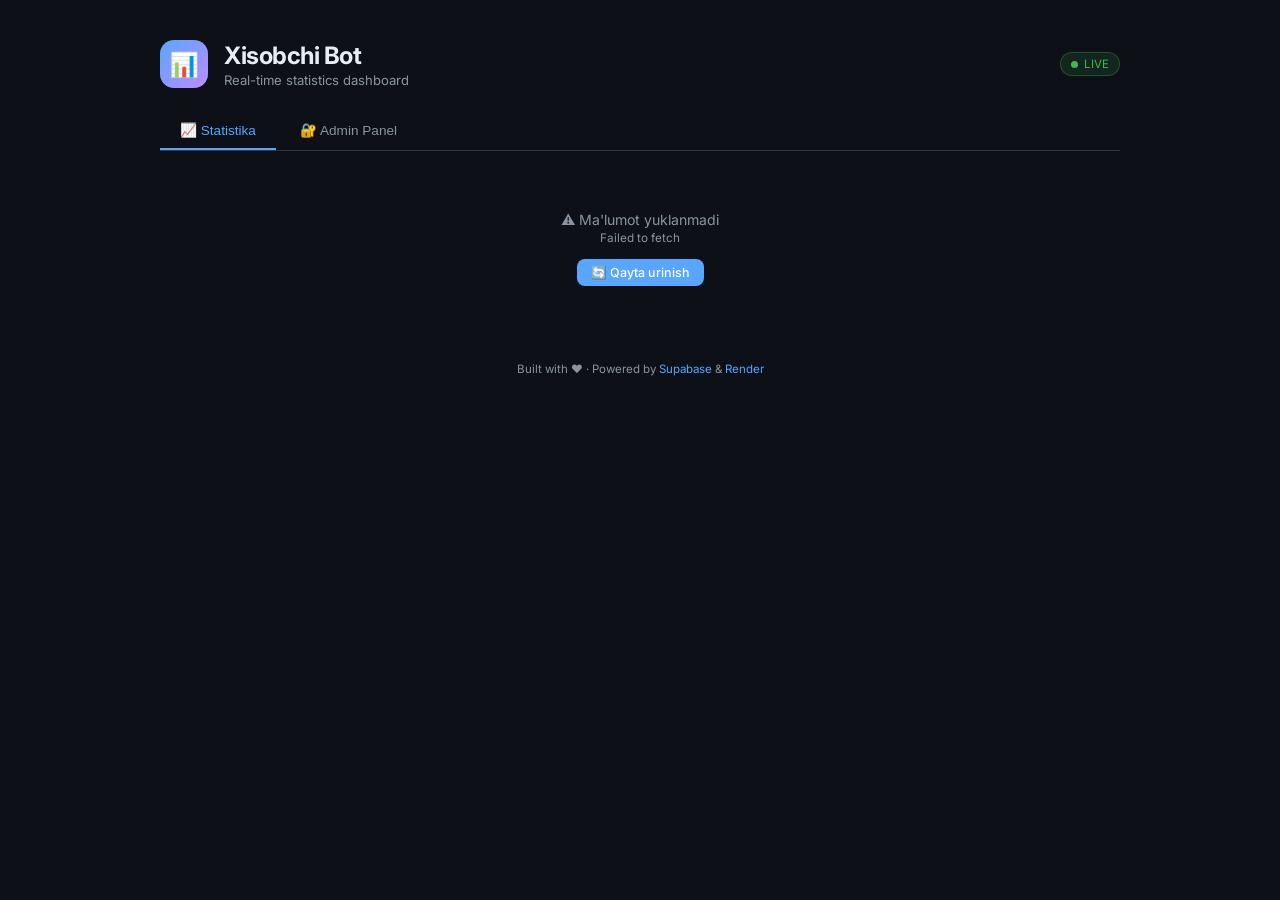
==== docs/index.html @ a592db6a "fix: CORS OPTIONS preflight + admin login error handling" ====
<!DOCTYPE html>
<html lang="uz">

<head>
  <meta charset="UTF-8" />
  <meta name="viewport" content="width=device-width, initial-scale=1.0" />
  <title>Xisobchi Bot — Dashboard</title>
  <link rel="preconnect" href="https://fonts.googleapis.com" />
  <link rel="stylesheet"
    href="https://fonts.googleapis.com/css2?family=Inter:wght@300;400;500;600;700;800&display=swap" />
  <style>
    *,
    *::before,
    *::after {
      box-sizing: border-box;
      margin: 0;
      padding: 0
    }

    :root {
      --bg: #0d1117;
      --surface: #161b22;
      --border: #30363d;
      --text: #e6edf3;
      --muted: #8b949e;
      --income: #3fb950;
      --expense: #f85149;
      --accent: #58a6ff;
      --accent2: #bc8cff;
      --gold: #d29922
    }

    body {
      font-family: 'Inter', sans-serif;
      background: var(--bg);
      color: var(--text);
      min-height: 100vh;
      padding: 0 16px 60px
    }

    /* Header */
    header {
      max-width: 960px;
      margin: 0 auto;
      padding: 40px 0 24px;
      display: flex;
      align-items: center;
      gap: 16px;
      flex-wrap: wrap
    }

    .logo {
      width: 48px;
      height: 48px;
      background: linear-gradient(135deg, var(--accent), var(--accent2));
      border-radius: 14px;
      display: flex;
      align-items: center;
      justify-content: center;
      font-size: 24px;
      flex-shrink: 0
    }

    header h1 {
      font-size: 1.5rem;
      font-weight: 700;
      letter-spacing: -.5px
    }

    header p {
      font-size: .82rem;
      color: var(--muted);
      margin-top: 2px
    }

    .live-badge {
      margin-left: auto;
      display: flex;
      align-items: center;
      gap: 6px;
      font-size: .72rem;
      color: var(--income);
      background: rgba(63, 185, 80, .12);
      border: 1px solid rgba(63, 185, 80, .3);
      padding: 4px 10px;
      border-radius: 20px
    }

    .live-dot {
      width: 7px;
      height: 7px;
      background: var(--income);
      border-radius: 50%;
      animation: pulse 2s infinite
    }

    @keyframes pulse {

      0%,
      100% {
        opacity: 1
      }

      50% {
        opacity: .3
      }
    }

    /* Tabs */
    .tabs {
      max-width: 960px;
      margin: 0 auto 20px;
      display: flex;
      gap: 4px;
      border-bottom: 1px solid var(--border);
      padding-bottom: 0
    }

    .tab {
      padding: 10px 20px;
      font-size: .85rem;
      font-weight: 500;
      color: var(--muted);
      cursor: pointer;
      border: none;
      background: none;
      border-bottom: 2px solid transparent;
      transition: all .2s
    }

    .tab:hover {
      color: var(--text)
    }

    .tab.active {
      color: var(--accent);
      border-bottom-color: var(--accent)
    }

    .tab-panel {
      display: none;
      max-width: 960px;
      margin: 0 auto
    }

    .tab-panel.active {
      display: block
    }

    /* Cards */
    .cards {
      display: grid;
      grid-template-columns: repeat(auto-fit, minmax(180px, 1fr));
      gap: 14px;
      margin-bottom: 20px
    }

    .card {
      background: var(--surface);
      border: 1px solid var(--border);
      border-radius: 14px;
      padding: 20px 18px;
      position: relative;
      overflow: hidden;
      transition: transform .2s, box-shadow .2s
    }

    .card:hover {
      transform: translateY(-3px);
      box-shadow: 0 8px 30px rgba(0, 0, 0, .4)
    }

    .card::before {
      content: '';
      position: absolute;
      top: 0;
      left: 0;
      right: 0;
      height: 3px
    }

    .card.blue::before {
      background: var(--accent)
    }

    .card.green::before {
      background: var(--income)
    }

    .card.red::before {
      background: var(--expense)
    }

    .card.purple::before {
      background: var(--accent2)
    }

    .card-icon {
      font-size: 1.5rem;
      margin-bottom: 8px
    }

    .card-label {
      font-size: .72rem;
      color: var(--muted);
      text-transform: uppercase;
      letter-spacing: .6px
    }

    .card-value {
      font-size: 1.8rem;
      font-weight: 800;
      margin-top: 4px;
      letter-spacing: -1px;
      transition: color .3s
    }

    .card.green .card-value {
      color: var(--income)
    }

    .card.red .card-value {
      color: var(--expense)
    }

    .card.blue .card-value {
      color: var(--accent)
    }

    .card.purple .card-value {
      color: var(--accent2)
    }

    .card-sub {
      font-size: .7rem;
      color: var(--muted);
      margin-top: 4px
    }

    /* Box */
    .box {
      background: var(--surface);
      border: 1px solid var(--border);
      border-radius: 14px;
      padding: 22px;
      margin-bottom: 18px
    }

    .box-title {
      font-size: .82rem;
      font-weight: 600;
      color: var(--muted);
      text-transform: uppercase;
      letter-spacing: .7px;
      margin-bottom: 16px
    }

    /* Category bars */
    .cat-row {
      margin-bottom: 12px
    }

    .cat-header {
      display: flex;
      justify-content: space-between;
      margin-bottom: 4px
    }

    .cat-name {
      font-size: .85rem;
      font-weight: 500
    }

    .cat-count {
      font-size: .78rem;
      color: var(--muted)
    }

    .bar-track {
      background: rgba(255, 255, 255, .07);
      border-radius: 6px;
      height: 8px
    }

    .bar-fill {
      height: 100%;
      border-radius: 6px;
      background: linear-gradient(90deg, var(--accent), var(--accent2));
      transition: width 1s cubic-bezier(.4, 0, .2, 1);
      width: 0%
    }

    /* Balance meter */
    .balance-row {
      display: flex;
      align-items: center;
      gap: 12px;
      margin-bottom: 12px
    }

    .balance-label {
      font-size: .78rem;
      color: var(--muted);
      width: 52px;
      flex-shrink: 0
    }

    .balance-bar {
      flex: 1;
      height: 10px;
      border-radius: 6px;
      overflow: hidden;
      background: rgba(255, 255, 255, .07)
    }

    .balance-income {
      height: 100%;
      border-radius: 6px;
      background: var(--income);
      transition: width 1s;
      width: 0%
    }

    .balance-expense {
      height: 100%;
      border-radius: 6px;
      background: var(--expense);
      transition: width 1s;
      width: 0%
    }

    .balance-val {
      font-size: .78rem;
      font-weight: 600;
      width: 90px;
      text-align: right
    }

    /* Admin login */
    .admin-login {
      text-align: center;
      padding: 40px 20px
    }

    .admin-login input {
      background: var(--surface);
      border: 1px solid var(--border);
      border-radius: 8px;
      color: var(--text);
      padding: 10px 16px;
      font-size: .9rem;
      width: 280px;
      margin-right: 8px;
      font-family: inherit
    }

    .admin-login input::placeholder {
      color: var(--muted)
    }

    /* Buttons */
    .btn {
      border: none;
      border-radius: 8px;
      padding: 8px 20px;
      font-size: .85rem;
      cursor: pointer;
      font-family: inherit;
      font-weight: 500;
      transition: opacity .2s
    }

    .btn:hover {
      opacity: .85
    }

    .btn-primary {
      background: var(--accent);
      color: #fff
    }

    .btn-danger {
      background: var(--expense);
      color: #fff
    }

    .btn-success {
      background: var(--income);
      color: #fff
    }

    .btn-small {
      padding: 6px 14px;
      font-size: .78rem
    }

    /* Users table */
    .tbl {
      width: 100%;
      border-collapse: collapse;
      font-size: .82rem
    }

    .tbl th {
      text-align: left;
      padding: 10px 12px;
      color: var(--muted);
      font-size: .72rem;
      text-transform: uppercase;
      letter-spacing: .5px;
      border-bottom: 1px solid var(--border)
    }

    .tbl td {
      padding: 10px 12px;
      border-bottom: 1px solid rgba(48, 54, 61, .5)
    }

    .tbl tr:hover td {
      background: rgba(88, 166, 255, .05)
    }

    .tbl-pages {
      display: flex;
      gap: 8px;
      margin-top: 14px;
      justify-content: center;
      align-items: center
    }

    .tbl-pages span {
      color: var(--muted);
      font-size: .8rem
    }

    /* Broadcast */
    .broadcast-area {
      width: 100%;
      min-height: 100px;
      background: var(--bg);
      border: 1px solid var(--border);
      border-radius: 8px;
      color: var(--text);
      padding: 12px;
      font-size: .9rem;
      font-family: inherit;
      resize: vertical;
      margin-bottom: 12px
    }

    .broadcast-area::placeholder {
      color: var(--muted)
    }

    .broadcast-result {
      margin-top: 12px;
      font-size: .85rem;
      padding: 10px;
      border-radius: 8px
    }

    /* Misc */
    footer {
      text-align: center;
      color: var(--muted);
      font-size: .72rem;
      margin-top: 36px
    }

    footer a {
      color: var(--accent);
      text-decoration: none
    }

    .status-msg {
      text-align: center;
      color: var(--muted);
      font-size: .88rem;
      padding: 40px;
      animation: fadeIn .4s
    }

    @keyframes fadeIn {
      from {
        opacity: 0
      }

      to {
        opacity: 1
      }
    }

    #refresh-btn {
      display: block;
      margin: 14px auto 0
    }

    #last-updated {
      color: var(--muted);
      font-size: .7rem;
      text-align: center;
      margin-top: 10px
    }
  </style>
</head>

<body>

  <header>
    <div class="logo">📊</div>
    <div>
      <h1>Xisobchi Bot</h1>
      <p>Real-time statistics dashboard</p>
    </div>
    <div class="live-badge"><span class="live-dot"></span>LIVE</div>
  </header>

  <div class="tabs">
    <button class="tab active" data-tab="stats">📈 Statistika</button>
    <button class="tab" data-tab="admin">🔐 Admin Panel</button>
  </div>

  <!-- ═══════════════════════ STATS TAB ═══════════════════════ -->
  <div class="tab-panel active" id="tab-stats">
    <div class="status-msg" id="loading">⏳ Loading stats…</div>
  </div>

  <!-- ═══════════════════════ ADMIN TAB ═══════════════════════ -->
  <div class="tab-panel" id="tab-admin">
    <!-- Login -->
    <div id="admin-gate" class="admin-login">
      <h3 style="margin-bottom:16px;font-size:1.1rem">🔐 Admin kirish</h3>
      <input type="password" id="admin-token" placeholder="Admin token kiriting…" />
      <button class="btn btn-primary" onclick="adminLogin()">Kirish</button>
      <p id="admin-err" style="color:var(--expense);margin-top:12px;font-size:.82rem;display:none"></p>
    </div>
    <!-- Dashboard (hidden until login) -->
    <div id="admin-dash" style="display:none">
      <!-- Users -->
      <div class="box">
        <div class="box-title">👥 Foydalanuvchilar</div>
        <table class="tbl" id="users-tbl">
          <thead>
            <tr>
              <th>#</th>
              <th>Ism</th>
              <th>Username</th>
              <th>Telegram ID</th>
              <th>Ro'yxatdan o'tgan</th>
            </tr>
          </thead>
          <tbody id="users-body"></tbody>
        </table>
        <div class="tbl-pages" id="users-pages"></div>
      </div>
      <!-- Broadcast -->
      <div class="box">
        <div class="box-title">📣 Xabar yuborish (barcha foydalanuvchilarga)</div>
        <textarea class="broadcast-area" id="bc-text" placeholder="Xabar matnini yozing… (HTML formatida)"></textarea>
        <div style="display:flex;align-items:center;gap:12px">
          <button class="btn btn-success" onclick="sendBroadcast()">📣 Yuborish</button>
          <span id="bc-count" style="font-size:.78rem;color:var(--muted)"></span>
        </div>
        <div id="bc-result" class="broadcast-result" style="display:none"></div>
      </div>
    </div>
  </div>

  <footer>Built with ❤️ · Powered by <a href="https://supabase.com" target="_blank">Supabase</a> & <a
      href="https://render.com" target="_blank">Render</a></footer>

  <script>
    // ─── CONFIG ─────────────────────────────────────────────────
    const API = 'https://telegram-xisobchi2.onrender.com';
    let adminToken = sessionStorage.getItem('admin_token') || '';

    // ─── Helpers ────────────────────────────────────────────────
    const fmt = n => new Intl.NumberFormat('uz').format(Math.round(n));
    const fmtM = n => {
      if (n >= 1e9) return (n / 1e9).toFixed(1) + ' mlrd';
      if (n >= 1e6) return (n / 1e6).toFixed(1) + ' mln';
      if (n >= 1e3) return (n / 1e3).toFixed(1) + ' ming';
      return fmt(n);
    };
    const CAT_EMOJI = { 'oziq-ovqat': '🛒', 'transport': '🚗', 'uy-joy': '🏠', "sog'liq": '💊', 'kiyim': '👗', 'aloqa': '📱', "ta'lim": '📚', "ko'ngil ochar": '🎬', "o'tkazma": '💸', 'maosh': '💰', 'boshqa': '📌' };
    const emoji = c => CAT_EMOJI[c] || '💳';

    function animateCount(el, target, duration = 900, formatter = fmt) {
      const start = performance.now();
      const step = ts => {
        const p = Math.min((ts - start) / duration, 1); const ease = 1 - Math.pow(1 - p, 3);
        el.textContent = formatter(0 + (target - 0) * ease); if (p < 1) requestAnimationFrame(step); else el.textContent = formatter(target);
      };
      requestAnimationFrame(step);
    }

    // ─── Tabs ───────────────────────────────────────────────────
    document.querySelectorAll('.tab').forEach(t => t.addEventListener('click', () => {
      document.querySelectorAll('.tab').forEach(x => x.classList.remove('active'));
      document.querySelectorAll('.tab-panel').forEach(x => x.classList.remove('active'));
      t.classList.add('active');
      document.getElementById('tab-' + t.dataset.tab).classList.add('active');
      if (t.dataset.tab === 'admin' && adminToken) adminLogin();
    }));

    // ─── STATS ──────────────────────────────────────────────────
    function renderStats(data) {
      const panel = document.getElementById('tab-stats');
      const net = data.total_income_uzs - data.total_expense_uzs;
      const maxIE = Math.max(data.total_income_uzs, data.total_expense_uzs) || 1;
      const maxCat = data.top_categories.length ? data.top_categories[0].count : 1;
      panel.innerHTML = `
    <div class="cards">
      <div class="card blue"><div class="card-icon">👥</div><div class="card-label">Foydalanuvchilar</div>
        <div class="card-value" id="v-users">0</div><div class="card-sub">Jami ro'yxatdan o'tganlar</div></div>
      <div class="card purple"><div class="card-icon">📋</div><div class="card-label">Operatsiyalar</div>
        <div class="card-value" id="v-txns">0</div><div class="card-sub">Jami yozuvlar</div></div>
      <div class="card green"><div class="card-icon">💵</div><div class="card-label">Jami Kirim</div>
        <div class="card-value" id="v-income">0</div><div class="card-sub">UZS</div></div>
      <div class="card red"><div class="card-icon">💸</div><div class="card-label">Jami Chiqim</div>
        <div class="card-value" id="v-expense">0</div><div class="card-sub">UZS</div></div>
    </div>
    <div class="box">
      <div class="box-title">💹 Kirim vs Chiqim</div>
      <div class="balance-row"><span class="balance-label" style="color:var(--income)">Kirim</span>
        <div class="balance-bar"><div class="balance-income" id="bar-inc"></div></div>
        <span class="balance-val" style="color:var(--income)" id="lbl-inc">—</span></div>
      <div class="balance-row"><span class="balance-label" style="color:var(--expense)">Chiqim</span>
        <div class="balance-bar"><div class="balance-expense" id="bar-exp"></div></div>
        <span class="balance-val" style="color:var(--expense)" id="lbl-exp">—</span></div>
      <div style="text-align:right;margin-top:14px;font-size:.82rem;color:${net >= 0 ? 'var(--income)' : 'var(--expense)'}">
        Sof: <strong id="v-net">—</strong> UZS</div>
    </div>
    ${data.top_categories.length ? `<div class="box"><div class="box-title">📂 TOP Kategoriyalar</div>
      ${data.top_categories.map((c, i) => `<div class="cat-row"><div class="cat-header"><span class="cat-name">${emoji(c.name)} ${c.name}</span>
        <span class="cat-count">${c.count} ta</span></div><div class="bar-track"><div class="bar-fill" id="cf-${i}" data-pct="${Math.round(c.count / maxCat * 100)}"></div></div></div>`).join('')}</div>` : ''}
    <button class="btn btn-primary" id="refresh-btn" onclick="loadStats()">🔄 Yangilash</button>
    <div id="last-updated">Yangilangan: ${new Date().toLocaleTimeString('uz')}</div>`;

      animateCount(document.getElementById('v-users'), data.total_users, 800);
      animateCount(document.getElementById('v-txns'), data.total_transactions, 800);
      animateCount(document.getElementById('v-income'), data.total_income_uzs, 1000, fmtM);
      animateCount(document.getElementById('v-expense'), data.total_expense_uzs, 1000, fmtM);
      setTimeout(() => {
        document.getElementById('bar-inc').style.width = (data.total_income_uzs / maxIE * 100) + '%';
        document.getElementById('bar-exp').style.width = (data.total_expense_uzs / maxIE * 100) + '%';
        document.getElementById('lbl-inc').textContent = fmtM(data.total_income_uzs);
        document.getElementById('lbl-exp').textContent = fmtM(data.total_expense_uzs);
        document.getElementById('v-net').textContent = fmtM(Math.abs(net));
        data.top_categories.forEach((_, i) => { const el = document.getElementById('cf-' + i); if (el) el.style.width = el.dataset.pct + '%'; });
      }, 100);
    }

    async function loadStats() {
      const panel = document.getElementById('tab-stats');
      try {
        const res = await fetch(API + '/stats');
        if (!res.ok) throw new Error(res.statusText);
        const d = await res.json(); if (d.error) throw new Error(d.error);
        renderStats(d);
      } catch (e) {
        panel.innerHTML = `<div class="status-msg">⚠️ Ma'lumot yuklanmadi<br><small>${e.message}</small>
      <br><button class="btn btn-primary btn-small" style="margin-top:14px" onclick="loadStats()">🔄 Qayta urinish</button></div>`;
      }
    }
    loadStats();
    setInterval(loadStats, 60000);

    // ─── ADMIN ──────────────────────────────────────────────────
    async function adminLogin() {
      const inp = document.getElementById('admin-token');
      const err = document.getElementById('admin-err');
      if (!adminToken) adminToken = inp.value.trim();
      if (!adminToken) { err.textContent = 'Token kiritilmagan'; err.style.display = 'block'; return; }
      try {
        const res = await fetch(API + '/admin/users?limit=1', { headers: { 'X-Admin-Token': adminToken } });
        if (res.status === 401) { err.textContent = 'Noto\'g\'ri token'; err.style.display = 'block'; adminToken = ''; sessionStorage.removeItem('admin_token'); return; }
        if (!res.ok) { err.textContent = 'Server javob bermadi (' + res.status + '). Render qayta deploy bo\'lyaptimi?'; err.style.display = 'block'; return; }
        sessionStorage.setItem('admin_token', adminToken);
        document.getElementById('admin-gate').style.display = 'none';
        document.getElementById('admin-dash').style.display = 'block';
        loadUsers(1);
      } catch (e) { err.textContent = 'Server xatoligi: ' + e.message; err.style.display = 'block'; }
    }

    function adminLogout() {
      adminToken = ''; sessionStorage.removeItem('admin_token');
      document.getElementById('admin-gate').style.display = 'block';
      document.getElementById('admin-dash').style.display = 'none';
    }

    let currentPage = 1;
    async function loadUsers(page = 1) {
      currentPage = page;
      const body = document.getElementById('users-body');
      const pages = document.getElementById('users-pages');
      body.innerHTML = '<tr><td colspan="5" style="text-align:center;color:var(--muted)">Yuklanmoqda…</td></tr>';
      try {
        const res = await fetch(API + '/admin/users?page=' + page + '&limit=15', { headers: { 'X-Admin-Token': adminToken } });
        if (!res.ok) throw new Error('Server: ' + res.status);
        const d = await res.json();
        if (!d.users) throw new Error('Kutilmagan javob formati');
        const totalPages = Math.ceil(d.total / d.limit) || 1;
        body.innerHTML = d.users.map((u, i) => `<tr>
      <td style="color:var(--muted)">${(page - 1) * d.limit + i + 1}</td>
      <td>${u.first_name || '—'}</td>
      <td>${u.username ? '@' + u.username : '—'}</td>
      <td style="font-family:monospace;font-size:.78rem">${u.telegram_id}</td>
      <td style="color:var(--muted)">${u.created_at ? new Date(u.created_at).toLocaleDateString('uz') : '—'}</td>
    </tr>`).join('');
        document.getElementById('bc-count').textContent = `Jami ${d.total} ta foydalanuvchi`;
        let phtml = '';
        if (page > 1) phtml += `<button class="btn btn-primary btn-small" onclick="loadUsers(${page - 1})">← Oldingi</button>`;
        phtml += `<span>${page} / ${totalPages}</span>`;
        if (page < totalPages) phtml += `<button class="btn btn-primary btn-small" onclick="loadUsers(${page + 1})">Keyingi →</button>`;
        pages.innerHTML = phtml;
      } catch (e) { body.innerHTML = `<tr><td colspan="5" style="color:var(--expense)">Xatolik: ${e.message}</td></tr>`; }
    }

    async function sendBroadcast() {
      const text = document.getElementById('bc-text').value.trim();
      const result = document.getElementById('bc-result');
      if (!text) { result.style.display = 'block'; result.style.background = 'rgba(248,81,73,.15)'; result.style.color = 'var(--expense)'; result.textContent = '⚠️ Xabar matnini yozing!'; return; }
      result.style.display = 'block'; result.style.background = 'rgba(88,166,255,.1)'; result.style.color = 'var(--accent)'; result.textContent = '📤 Yuborilmoqda…';
      try {
        const res = await fetch(API + '/admin/broadcast', { method: 'POST', headers: { 'Content-Type': 'application/json', 'X-Admin-Token': adminToken }, body: JSON.stringify({ text }) });
        const d = await res.json();
        if (d.error) { result.style.background = 'rgba(248,81,73,.15)'; result.style.color = 'var(--expense)'; result.textContent = '⚠️ ' + d.error; return; }
        result.style.background = 'rgba(63,185,80,.15)'; result.style.color = 'var(--income)';
        result.textContent = `✅ Yuborildi: ${d.sent} ta | ❌ Xato: ${d.failed} ta`;
        document.getElementById('bc-text').value = '';
      } catch (e) { result.style.background = 'rgba(248,81,73,.15)'; result.style.color = 'var(--expense)'; result.textContent = '⚠️ ' + e.message; }
    }

    // Auto-login if token is stored
    if (adminToken) { document.querySelector('[data-tab="admin"]').click(); }
  </script>
</body>

</html>
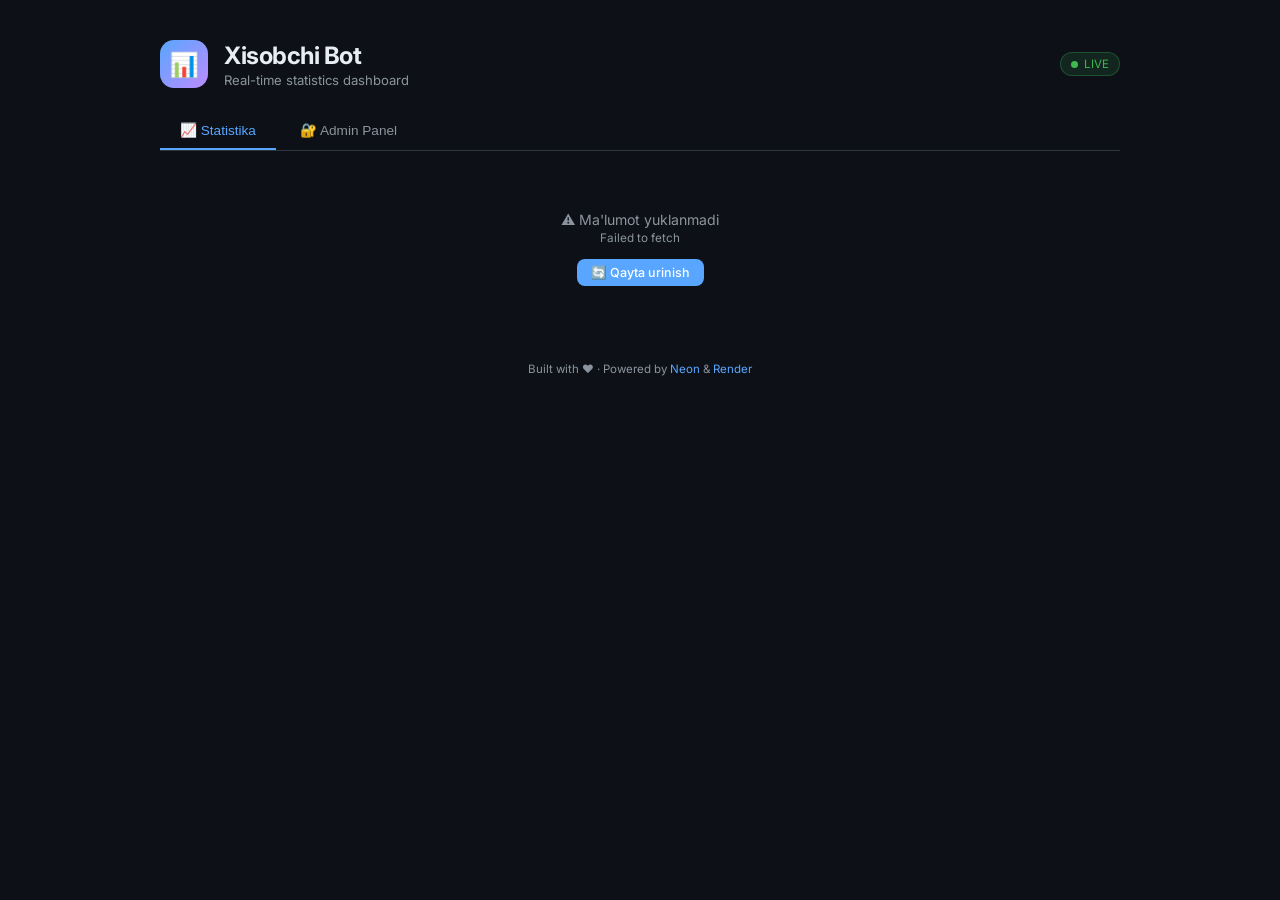
==== commit 6c68654d: "1222" ====
--- a/docs/index.html
+++ b/docs/index.html
@@ -112,8 +112,7 @@
       margin: 0 auto 20px;
       display: flex;
       gap: 4px;
-      border-bottom: 1px solid var(--border);
-      padding-bottom: 0
+      border-bottom: 1px solid var(--border)
     }
 
     .tab {
@@ -416,10 +415,15 @@
       border-bottom: 1px solid rgba(48, 54, 61, .5)
     }
 
-    .tbl tr:hover td {
-      background: rgba(88, 166, 255, .05)
-    }
-
+    .tbl tr.clickable-row {
+      cursor: pointer
+    }
+
+    .tbl tr.clickable-row:hover td {
+      background: rgba(88, 166, 255, .08)
+    }
+
+    /* Pagination */
     .tbl-pages {
       display: flex;
       gap: 8px;
@@ -500,6 +504,201 @@
       font-size: .7rem;
       text-align: center;
       margin-top: 10px
+    }
+
+    /* ── User detail panel ─────────────────────────────────── */
+    .panel-overlay {
+      display: none;
+      position: fixed;
+      inset: 0;
+      background: rgba(0, 0, 0, .55);
+      z-index: 100;
+      backdrop-filter: blur(3px)
+    }
+
+    .panel-overlay.open {
+      display: block
+    }
+
+    .panel {
+      position: fixed;
+      top: 0;
+      right: -480px;
+      width: min(480px, 100vw);
+      height: 100vh;
+      background: var(--surface);
+      border-left: 1px solid var(--border);
+      z-index: 101;
+      display: flex;
+      flex-direction: column;
+      transition: right .3s cubic-bezier(.4, 0, .2, 1);
+      overflow: hidden
+    }
+
+    .panel.open {
+      right: 0
+    }
+
+    .panel-header {
+      padding: 20px 22px 16px;
+      border-bottom: 1px solid var(--border);
+      display: flex;
+      align-items: center;
+      gap: 12px;
+      flex-shrink: 0
+    }
+
+    .panel-avatar {
+      width: 44px;
+      height: 44px;
+      border-radius: 50%;
+      background: linear-gradient(135deg, var(--accent), var(--accent2));
+      display: flex;
+      align-items: center;
+      justify-content: center;
+      font-size: 1.3rem;
+      font-weight: 700;
+      flex-shrink: 0
+    }
+
+    .panel-name {
+      font-weight: 700;
+      font-size: 1rem
+    }
+
+    .panel-meta {
+      font-size: .75rem;
+      color: var(--muted);
+      margin-top: 2px
+    }
+
+    .panel-close {
+      margin-left: auto;
+      background: none;
+      border: none;
+      color: var(--muted);
+      font-size: 1.4rem;
+      cursor: pointer;
+      line-height: 1;
+      transition: color .2s
+    }
+
+    .panel-close:hover {
+      color: var(--text)
+    }
+
+    .panel-body {
+      flex: 1;
+      overflow-y: auto;
+      padding: 18px 22px
+    }
+
+    .panel-section {
+      margin-bottom: 22px
+    }
+
+    .panel-section-title {
+      font-size: .72rem;
+      font-weight: 600;
+      color: var(--muted);
+      text-transform: uppercase;
+      letter-spacing: .6px;
+      margin-bottom: 10px
+    }
+
+    .stat-row {
+      display: grid;
+      grid-template-columns: 1fr 1fr;
+      gap: 10px;
+      margin-bottom: 14px
+    }
+
+    .stat-chip {
+      background: rgba(255, 255, 255, .05);
+      border: 1px solid var(--border);
+      border-radius: 10px;
+      padding: 10px 12px
+    }
+
+    .stat-chip-label {
+      font-size: .68rem;
+      color: var(--muted)
+    }
+
+    .stat-chip-val {
+      font-size: 1rem;
+      font-weight: 700;
+      margin-top: 2px
+    }
+
+    .txn-row {
+      display: flex;
+      align-items: center;
+      gap: 10px;
+      padding: 8px 0;
+      border-bottom: 1px solid rgba(48, 54, 61, .5)
+    }
+
+    .txn-row:last-child {
+      border-bottom: none
+    }
+
+    .badge {
+      font-size: .65rem;
+      font-weight: 700;
+      padding: 2px 7px;
+      border-radius: 20px;
+      flex-shrink: 0
+    }
+
+    .badge-income {
+      background: rgba(63, 185, 80, .2);
+      color: var(--income)
+    }
+
+    .badge-expense {
+      background: rgba(248, 81, 73, .2);
+      color: var(--expense)
+    }
+
+    .txn-cat {
+      font-size: .78rem;
+      color: var(--muted);
+      flex: 1
+    }
+
+    .txn-amt {
+      font-size: .85rem;
+      font-weight: 600
+    }
+
+    .txn-date {
+      font-size: .68rem;
+      color: var(--muted)
+    }
+
+    .panel-footer {
+      padding: 16px 22px;
+      border-top: 1px solid var(--border);
+      flex-shrink: 0
+    }
+
+    .dm-area {
+      width: 100%;
+      min-height: 72px;
+      background: var(--bg);
+      border: 1px solid var(--border);
+      border-radius: 8px;
+      color: var(--text);
+      padding: 10px 12px;
+      font-size: .88rem;
+      font-family: inherit;
+      resize: none;
+      margin-bottom: 10px
+    }
+
+    .dm-area::placeholder {
+      color: var(--muted)
     }
   </style>
 </head>
@@ -547,6 +746,7 @@
               <th>Username</th>
               <th>Telegram ID</th>
               <th>Ro'yxatdan o'tgan</th>
+              <th>Amal</th>
             </tr>
           </thead>
           <tbody id="users-body"></tbody>
@@ -566,7 +766,57 @@
     </div>
   </div>
 
-  <footer>Built with ❤️ · Powered by <a href="https://supabase.com" target="_blank">Supabase</a> & <a
+  <!-- ═══════════════════════ USER DETAIL PANEL ═══════════════════════ -->
+  <div class="panel-overlay" id="panel-overlay" onclick="closeUserPanel()"></div>
+  <div class="panel" id="user-panel">
+    <div class="panel-header">
+      <div class="panel-avatar" id="panel-avatar">👤</div>
+      <div>
+        <div class="panel-name" id="panel-name">—</div>
+        <div class="panel-meta" id="panel-meta">—</div>
+      </div>
+      <button class="panel-close" onclick="closeUserPanel()">×</button>
+    </div>
+    <div class="panel-body">
+      <div class="panel-section">
+        <div class="panel-section-title">📊 Statistika</div>
+        <div class="stat-row">
+          <div class="stat-chip">
+            <div class="stat-chip-label">Jami operatsiya</div>
+            <div class="stat-chip-val" id="p-txn-count">—</div>
+          </div>
+          <div class="stat-chip">
+            <div class="stat-chip-label">Ro'yxatdan</div>
+            <div class="stat-chip-val" id="p-joined">—</div>
+          </div>
+          <div class="stat-chip">
+            <div class="stat-chip-label" style="color:var(--income)">Jami kirim</div>
+            <div class="stat-chip-val" style="color:var(--income)" id="p-income">—</div>
+          </div>
+          <div class="stat-chip">
+            <div class="stat-chip-label" style="color:var(--expense)">Jami chiqim</div>
+            <div class="stat-chip-val" style="color:var(--expense)" id="p-expense">—</div>
+          </div>
+        </div>
+      </div>
+      <div class="panel-section">
+        <div class="panel-section-title">📝 So'nggi operatsiyalar</div>
+        <div id="panel-txns">
+          <div style="color:var(--muted);font-size:.82rem">Yuklanmoqda…</div>
+        </div>
+      </div>
+    </div>
+    <div class="panel-footer">
+      <div class="panel-section-title" style="margin-bottom:8px">💬 Xabar yuborish</div>
+      <textarea class="dm-area" id="dm-text" placeholder="Foydalanuvchiga Telegram xabar yozing…"></textarea>
+      <div style="display:flex;align-items:center;gap:10px">
+        <button class="btn btn-primary" style="flex:1" onclick="sendDirectMessage()">📨 Yuborish</button>
+        <span id="dm-status" style="font-size:.78rem;color:var(--muted)"></span>
+      </div>
+    </div>
+  </div>
+
+  <footer>Built with ❤️ · Powered by <a href="https://neon.tech" target="_blank">Neon</a> &amp; <a
       href="https://render.com" target="_blank">Render</a></footer>
 
   <script>
@@ -582,14 +832,22 @@
       if (n >= 1e3) return (n / 1e3).toFixed(1) + ' ming';
       return fmt(n);
     };
-    const CAT_EMOJI = { 'oziq-ovqat': '🛒', 'transport': '🚗', 'uy-joy': '🏠', "sog'liq": '💊', 'kiyim': '👗', 'aloqa': '📱', "ta'lim": '📚', "ko'ngil ochar": '🎬', "o'tkazma": '💸', 'maosh': '💰', 'boshqa': '📌' };
+    const CAT_EMOJI = {
+      'oziq-ovqat': '🛒', 'transport': '🚗', 'uy-joy': '🏠',
+      "sog'liq": '💊', 'kiyim': '👗', 'aloqa': '📱',
+      "ta'lim": '📚', "ko'ngil ochar": '🎬', "o'tkazma": '💸',
+      'maosh': '💰', 'boshqa': '📌'
+    };
     const emoji = c => CAT_EMOJI[c] || '💳';
 
     function animateCount(el, target, duration = 900, formatter = fmt) {
       const start = performance.now();
       const step = ts => {
-        const p = Math.min((ts - start) / duration, 1); const ease = 1 - Math.pow(1 - p, 3);
-        el.textContent = formatter(0 + (target - 0) * ease); if (p < 1) requestAnimationFrame(step); else el.textContent = formatter(target);
+        const p = Math.min((ts - start) / duration, 1);
+        const ease = 1 - Math.pow(1 - p, 3);
+        el.textContent = formatter((target) * ease);
+        if (p < 1) requestAnimationFrame(step);
+        else el.textContent = formatter(target);
       };
       requestAnimationFrame(step);
     }
@@ -656,7 +914,8 @@
       try {
         const res = await fetch(API + '/stats');
         if (!res.ok) throw new Error(res.statusText);
-        const d = await res.json(); if (d.error) throw new Error(d.error);
+        const d = await res.json();
+        if (d.error) throw new Error(d.error);
         renderStats(d);
       } catch (e) {
         panel.innerHTML = `<div class="status-msg">⚠️ Ma'lumot yuklanmadi<br><small>${e.message}</small>
@@ -674,7 +933,7 @@
       if (!adminToken) { err.textContent = 'Token kiritilmagan'; err.style.display = 'block'; return; }
       try {
         const res = await fetch(API + '/admin/users?limit=1', { headers: { 'X-Admin-Token': adminToken } });
-        if (res.status === 401) { err.textContent = 'Noto\'g\'ri token'; err.style.display = 'block'; adminToken = ''; sessionStorage.removeItem('admin_token'); return; }
+        if (res.status === 401) { err.textContent = "Noto'g'ri token"; err.style.display = 'block'; adminToken = ''; sessionStorage.removeItem('admin_token'); return; }
         if (!res.ok) { err.textContent = 'Server javob bermadi (' + res.status + '). Render qayta deploy bo\'lyaptimi?'; err.style.display = 'block'; return; }
         sessionStorage.setItem('admin_token', adminToken);
         document.getElementById('admin-gate').style.display = 'none';
@@ -694,19 +953,22 @@
       currentPage = page;
       const body = document.getElementById('users-body');
       const pages = document.getElementById('users-pages');
-      body.innerHTML = '<tr><td colspan="5" style="text-align:center;color:var(--muted)">Yuklanmoqda…</td></tr>';
+      body.innerHTML = '<tr><td colspan="6" style="text-align:center;color:var(--muted)">Yuklanmoqda…</td></tr>';
       try {
         const res = await fetch(API + '/admin/users?page=' + page + '&limit=15', { headers: { 'X-Admin-Token': adminToken } });
         if (!res.ok) throw new Error('Server: ' + res.status);
         const d = await res.json();
         if (!d.users) throw new Error('Kutilmagan javob formati');
         const totalPages = Math.ceil(d.total / d.limit) || 1;
-        body.innerHTML = d.users.map((u, i) => `<tr>
+        body.innerHTML = d.users.map((u, i) => `<tr id="row-${u.telegram_id}" class="clickable-row" onclick="openUser(${u.telegram_id})">
       <td style="color:var(--muted)">${(page - 1) * d.limit + i + 1}</td>
       <td>${u.first_name || '—'}</td>
       <td>${u.username ? '@' + u.username : '—'}</td>
       <td style="font-family:monospace;font-size:.78rem">${u.telegram_id}</td>
       <td style="color:var(--muted)">${u.created_at ? new Date(u.created_at).toLocaleDateString('uz') : '—'}</td>
+      <td onclick="event.stopPropagation()" style="white-space:nowrap">
+        <button class="btn btn-danger btn-small" onclick="deleteUser(${u.telegram_id}, '${(u.first_name || u.telegram_id).replace(/'/g, '')}')" title="O'chirish">🗑</button>
+      </td>
     </tr>`).join('');
         document.getElementById('bc-count').textContent = `Jami ${d.total} ta foydalanuvchi`;
         let phtml = '';
@@ -714,7 +976,27 @@
         phtml += `<span>${page} / ${totalPages}</span>`;
         if (page < totalPages) phtml += `<button class="btn btn-primary btn-small" onclick="loadUsers(${page + 1})">Keyingi →</button>`;
         pages.innerHTML = phtml;
-      } catch (e) { body.innerHTML = `<tr><td colspan="5" style="color:var(--expense)">Xatolik: ${e.message}</td></tr>`; }
+      } catch (e) { body.innerHTML = `<tr><td colspan="6" style="color:var(--expense)">Xatolik: ${e.message}</td></tr>`; }
+    }
+
+    async function deleteUser(telegramId, displayName) {
+      if (!confirm(`"${displayName}" foydalanuvchisini o'chirishni tasdiqlaysizmi?\n\nBarcha ma'lumotlari (tranzaksiyalar) ham o'chiriladi. Bu amalni qaytarib bo'lmaydi!`)) return;
+      try {
+        const res = await fetch(API + '/admin/users/' + telegramId, {
+          method: 'DELETE',
+          headers: { 'X-Admin-Token': adminToken }
+        });
+        const d = await res.json();
+        if (!res.ok) { alert('Xatolik: ' + (d.error || res.status)); return; }
+        const row = document.getElementById('row-' + telegramId);
+        if (row) row.remove();
+        const countEl = document.getElementById('bc-count');
+        if (countEl) {
+          const m = countEl.textContent.match(/(\d+)/);
+          if (m) countEl.textContent = `Jami ${parseInt(m[1]) - 1} ta foydalanuvchi`;
+        }
+        closeUserPanel();
+      } catch (e) { alert('Xatolik: ' + e.message); }
     }
 
     async function sendBroadcast() {
@@ -732,6 +1014,85 @@
       } catch (e) { result.style.background = 'rgba(248,81,73,.15)'; result.style.color = 'var(--expense)'; result.textContent = '⚠️ ' + e.message; }
     }
 
+    // ─── USER DETAIL PANEL ──────────────────────────────────────
+    let _currentTelegramId = null;
+
+    async function openUser(telegramId) {
+      _currentTelegramId = telegramId;
+      document.getElementById('panel-overlay').classList.add('open');
+      document.getElementById('user-panel').classList.add('open');
+      document.getElementById('dm-status').textContent = '';
+      document.getElementById('dm-text').value = '';
+      document.getElementById('panel-txns').innerHTML = '<div style="color:var(--muted);font-size:.82rem">Yuklanmoqda…</div>';
+      document.getElementById('panel-name').textContent = '—';
+      document.getElementById('panel-meta').textContent = '—';
+      try {
+        const res = await fetch(API + '/admin/users/' + telegramId + '/transactions', {
+          headers: { 'X-Admin-Token': adminToken }
+        });
+        if (!res.ok) throw new Error('Server: ' + res.status);
+        const d = await res.json();
+        const u = d.user;
+        const txns = d.transactions || [];
+
+        document.getElementById('panel-avatar').textContent = u.first_name ? u.first_name[0].toUpperCase() : '👤';
+        document.getElementById('panel-name').textContent = u.first_name || '(ism yo\'q)';
+        document.getElementById('panel-meta').textContent =
+          (u.username ? '@' + u.username + '  ·  ' : '') + 'ID: ' + u.telegram_id +
+          (u.phone_number && u.phone_number !== 'skipped' ? '  ·  ' + u.phone_number : '');
+
+        const income = txns.filter(t => t.type === 'income' && t.currency === 'UZS').reduce((s, t) => s + t.amount, 0);
+        const expense = txns.filter(t => t.type === 'expense' && t.currency === 'UZS').reduce((s, t) => s + t.amount, 0);
+        document.getElementById('p-txn-count').textContent = txns.length + ' ta';
+        document.getElementById('p-joined').textContent = u.created_at ? new Date(u.created_at).toLocaleDateString('uz') : '—';
+        document.getElementById('p-income').textContent = fmtM(income) + ' UZS';
+        document.getElementById('p-expense').textContent = fmtM(expense) + ' UZS';
+
+        if (!txns.length) {
+          document.getElementById('panel-txns').innerHTML = '<div style="color:var(--muted);font-size:.82rem">Operatsiyalar yo\'q</div>';
+        } else {
+          document.getElementById('panel-txns').innerHTML = txns.map(t => {
+            const isInc = t.type === 'income';
+            const sign = isInc ? '+' : '-';
+            const date = t.created_at ? new Date(t.created_at).toLocaleString('uz', { day: '2-digit', month: '2-digit', hour: '2-digit', minute: '2-digit' }) : '';
+            return `<div class="txn-row">
+              <span class="badge ${isInc ? 'badge-income' : 'badge-expense'}">${isInc ? 'Kirim' : 'Chiqim'}</span>
+              <span class="txn-cat">${emoji(t.category)} ${t.category}</span>
+              <span class="txn-amt" style="color:${isInc ? 'var(--income)' : 'var(--expense)'}">${sign}${fmtM(t.amount)} ${t.currency}</span>
+              <span class="txn-date">${date}</span>
+            </div>`;
+          }).join('');
+        }
+      } catch (e) {
+        document.getElementById('panel-txns').innerHTML = `<div style="color:var(--expense);font-size:.82rem">Xatolik: ${e.message}</div>`;
+      }
+    }
+
+    function closeUserPanel() {
+      document.getElementById('panel-overlay').classList.remove('open');
+      document.getElementById('user-panel').classList.remove('open');
+      _currentTelegramId = null;
+    }
+
+    async function sendDirectMessage() {
+      if (!_currentTelegramId) return;
+      const text = document.getElementById('dm-text').value.trim();
+      const status = document.getElementById('dm-status');
+      if (!text) { status.style.color = 'var(--expense)'; status.textContent = 'Xabar bo\'sh!'; return; }
+      status.style.color = 'var(--accent)'; status.textContent = 'Yuborilmoqda…';
+      try {
+        const res = await fetch(API + '/admin/users/' + _currentTelegramId + '/message', {
+          method: 'POST',
+          headers: { 'Content-Type': 'application/json', 'X-Admin-Token': adminToken },
+          body: JSON.stringify({ text })
+        });
+        const d = await res.json();
+        if (!res.ok) { status.style.color = 'var(--expense)'; status.textContent = '⚠️ ' + (d.error || res.status); return; }
+        status.style.color = 'var(--income)'; status.textContent = '✅ Yuborildi';
+        document.getElementById('dm-text').value = '';
+      } catch (e) { status.style.color = 'var(--expense)'; status.textContent = '⚠️ ' + e.message; }
+    }
+
     // Auto-login if token is stored
     if (adminToken) { document.querySelector('[data-tab="admin"]').click(); }
   </script>
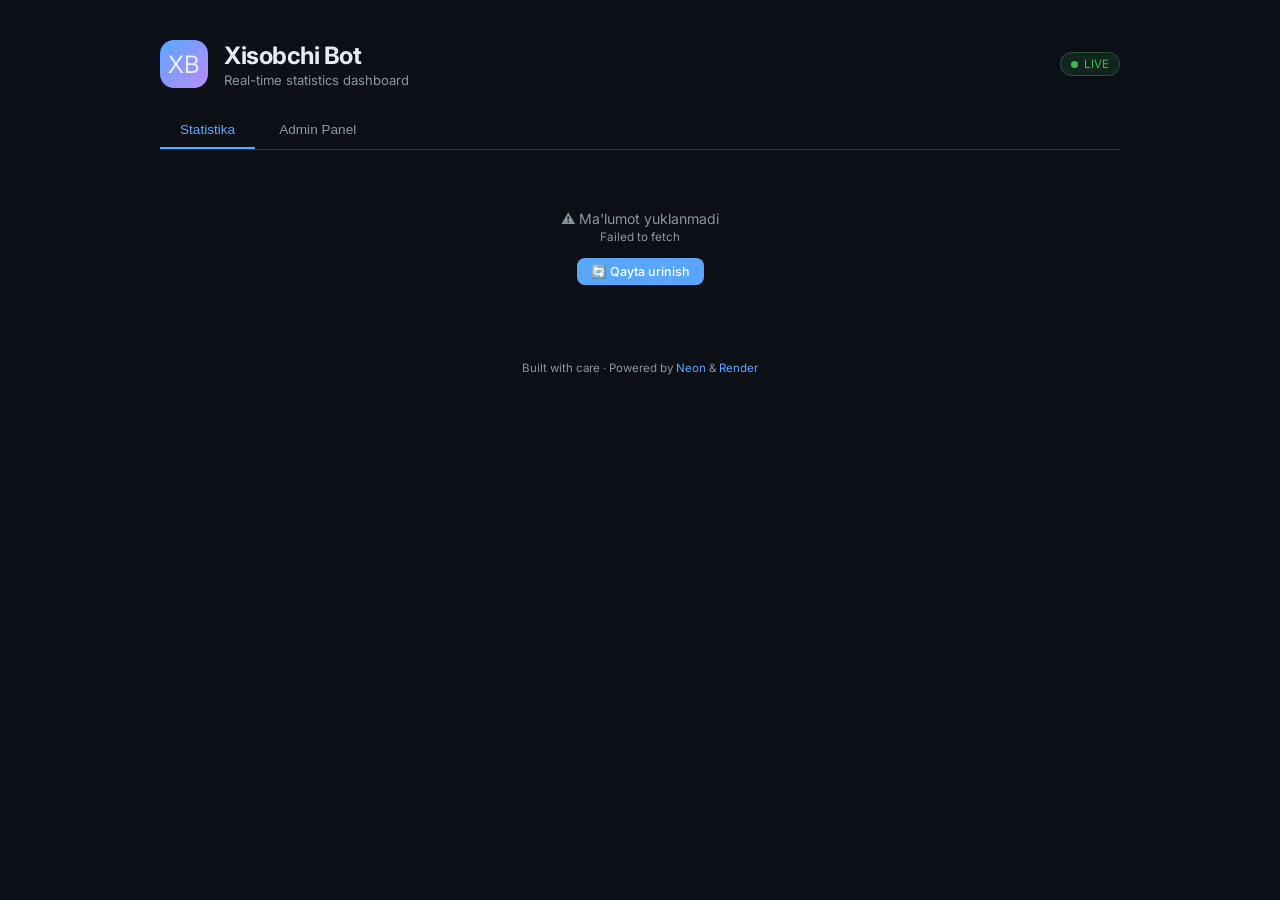
==== commit 4f00c315: "some changes" ====
--- a/docs/index.html
+++ b/docs/index.html
@@ -4,709 +4,19 @@
 <head>
   <meta charset="UTF-8" />
   <meta name="viewport" content="width=device-width, initial-scale=1.0" />
-  <title>Xisobchi Bot — Dashboard</title>
+  <title>Xisobchi Bot - Dashboard</title>
+  <meta name="description"
+    content="Xisobchi Bot real-time admin dashboard - statistics, user management, scheduled broadcasts." />
   <link rel="preconnect" href="https://fonts.googleapis.com" />
   <link rel="stylesheet"
     href="https://fonts.googleapis.com/css2?family=Inter:wght@300;400;500;600;700;800&display=swap" />
-  <style>
-    *,
-    *::before,
-    *::after {
-      box-sizing: border-box;
-      margin: 0;
-      padding: 0
-    }
-
-    :root {
-      --bg: #0d1117;
-      --surface: #161b22;
-      --border: #30363d;
-      --text: #e6edf3;
-      --muted: #8b949e;
-      --income: #3fb950;
-      --expense: #f85149;
-      --accent: #58a6ff;
-      --accent2: #bc8cff;
-      --gold: #d29922
-    }
-
-    body {
-      font-family: 'Inter', sans-serif;
-      background: var(--bg);
-      color: var(--text);
-      min-height: 100vh;
-      padding: 0 16px 60px
-    }
-
-    /* Header */
-    header {
-      max-width: 960px;
-      margin: 0 auto;
-      padding: 40px 0 24px;
-      display: flex;
-      align-items: center;
-      gap: 16px;
-      flex-wrap: wrap
-    }
-
-    .logo {
-      width: 48px;
-      height: 48px;
-      background: linear-gradient(135deg, var(--accent), var(--accent2));
-      border-radius: 14px;
-      display: flex;
-      align-items: center;
-      justify-content: center;
-      font-size: 24px;
-      flex-shrink: 0
-    }
-
-    header h1 {
-      font-size: 1.5rem;
-      font-weight: 700;
-      letter-spacing: -.5px
-    }
-
-    header p {
-      font-size: .82rem;
-      color: var(--muted);
-      margin-top: 2px
-    }
-
-    .live-badge {
-      margin-left: auto;
-      display: flex;
-      align-items: center;
-      gap: 6px;
-      font-size: .72rem;
-      color: var(--income);
-      background: rgba(63, 185, 80, .12);
-      border: 1px solid rgba(63, 185, 80, .3);
-      padding: 4px 10px;
-      border-radius: 20px
-    }
-
-    .live-dot {
-      width: 7px;
-      height: 7px;
-      background: var(--income);
-      border-radius: 50%;
-      animation: pulse 2s infinite
-    }
-
-    @keyframes pulse {
-
-      0%,
-      100% {
-        opacity: 1
-      }
-
-      50% {
-        opacity: .3
-      }
-    }
-
-    /* Tabs */
-    .tabs {
-      max-width: 960px;
-      margin: 0 auto 20px;
-      display: flex;
-      gap: 4px;
-      border-bottom: 1px solid var(--border)
-    }
-
-    .tab {
-      padding: 10px 20px;
-      font-size: .85rem;
-      font-weight: 500;
-      color: var(--muted);
-      cursor: pointer;
-      border: none;
-      background: none;
-      border-bottom: 2px solid transparent;
-      transition: all .2s
-    }
-
-    .tab:hover {
-      color: var(--text)
-    }
-
-    .tab.active {
-      color: var(--accent);
-      border-bottom-color: var(--accent)
-    }
-
-    .tab-panel {
-      display: none;
-      max-width: 960px;
-      margin: 0 auto
-    }
-
-    .tab-panel.active {
-      display: block
-    }
-
-    /* Cards */
-    .cards {
-      display: grid;
-      grid-template-columns: repeat(auto-fit, minmax(180px, 1fr));
-      gap: 14px;
-      margin-bottom: 20px
-    }
-
-    .card {
-      background: var(--surface);
-      border: 1px solid var(--border);
-      border-radius: 14px;
-      padding: 20px 18px;
-      position: relative;
-      overflow: hidden;
-      transition: transform .2s, box-shadow .2s
-    }
-
-    .card:hover {
-      transform: translateY(-3px);
-      box-shadow: 0 8px 30px rgba(0, 0, 0, .4)
-    }
-
-    .card::before {
-      content: '';
-      position: absolute;
-      top: 0;
-      left: 0;
-      right: 0;
-      height: 3px
-    }
-
-    .card.blue::before {
-      background: var(--accent)
-    }
-
-    .card.green::before {
-      background: var(--income)
-    }
-
-    .card.red::before {
-      background: var(--expense)
-    }
-
-    .card.purple::before {
-      background: var(--accent2)
-    }
-
-    .card-icon {
-      font-size: 1.5rem;
-      margin-bottom: 8px
-    }
-
-    .card-label {
-      font-size: .72rem;
-      color: var(--muted);
-      text-transform: uppercase;
-      letter-spacing: .6px
-    }
-
-    .card-value {
-      font-size: 1.8rem;
-      font-weight: 800;
-      margin-top: 4px;
-      letter-spacing: -1px;
-      transition: color .3s
-    }
-
-    .card.green .card-value {
-      color: var(--income)
-    }
-
-    .card.red .card-value {
-      color: var(--expense)
-    }
-
-    .card.blue .card-value {
-      color: var(--accent)
-    }
-
-    .card.purple .card-value {
-      color: var(--accent2)
-    }
-
-    .card-sub {
-      font-size: .7rem;
-      color: var(--muted);
-      margin-top: 4px
-    }
-
-    /* Box */
-    .box {
-      background: var(--surface);
-      border: 1px solid var(--border);
-      border-radius: 14px;
-      padding: 22px;
-      margin-bottom: 18px
-    }
-
-    .box-title {
-      font-size: .82rem;
-      font-weight: 600;
-      color: var(--muted);
-      text-transform: uppercase;
-      letter-spacing: .7px;
-      margin-bottom: 16px
-    }
-
-    /* Category bars */
-    .cat-row {
-      margin-bottom: 12px
-    }
-
-    .cat-header {
-      display: flex;
-      justify-content: space-between;
-      margin-bottom: 4px
-    }
-
-    .cat-name {
-      font-size: .85rem;
-      font-weight: 500
-    }
-
-    .cat-count {
-      font-size: .78rem;
-      color: var(--muted)
-    }
-
-    .bar-track {
-      background: rgba(255, 255, 255, .07);
-      border-radius: 6px;
-      height: 8px
-    }
-
-    .bar-fill {
-      height: 100%;
-      border-radius: 6px;
-      background: linear-gradient(90deg, var(--accent), var(--accent2));
-      transition: width 1s cubic-bezier(.4, 0, .2, 1);
-      width: 0%
-    }
-
-    /* Balance meter */
-    .balance-row {
-      display: flex;
-      align-items: center;
-      gap: 12px;
-      margin-bottom: 12px
-    }
-
-    .balance-label {
-      font-size: .78rem;
-      color: var(--muted);
-      width: 52px;
-      flex-shrink: 0
-    }
-
-    .balance-bar {
-      flex: 1;
-      height: 10px;
-      border-radius: 6px;
-      overflow: hidden;
-      background: rgba(255, 255, 255, .07)
-    }
-
-    .balance-income {
-      height: 100%;
-      border-radius: 6px;
-      background: var(--income);
-      transition: width 1s;
-      width: 0%
-    }
-
-    .balance-expense {
-      height: 100%;
-      border-radius: 6px;
-      background: var(--expense);
-      transition: width 1s;
-      width: 0%
-    }
-
-    .balance-val {
-      font-size: .78rem;
-      font-weight: 600;
-      width: 90px;
-      text-align: right
-    }
-
-    /* Admin login */
-    .admin-login {
-      text-align: center;
-      padding: 40px 20px
-    }
-
-    .admin-login input {
-      background: var(--surface);
-      border: 1px solid var(--border);
-      border-radius: 8px;
-      color: var(--text);
-      padding: 10px 16px;
-      font-size: .9rem;
-      width: 280px;
-      margin-right: 8px;
-      font-family: inherit
-    }
-
-    .admin-login input::placeholder {
-      color: var(--muted)
-    }
-
-    /* Buttons */
-    .btn {
-      border: none;
-      border-radius: 8px;
-      padding: 8px 20px;
-      font-size: .85rem;
-      cursor: pointer;
-      font-family: inherit;
-      font-weight: 500;
-      transition: opacity .2s
-    }
-
-    .btn:hover {
-      opacity: .85
-    }
-
-    .btn-primary {
-      background: var(--accent);
-      color: #fff
-    }
-
-    .btn-danger {
-      background: var(--expense);
-      color: #fff
-    }
-
-    .btn-success {
-      background: var(--income);
-      color: #fff
-    }
-
-    .btn-small {
-      padding: 6px 14px;
-      font-size: .78rem
-    }
-
-    /* Users table */
-    .tbl {
-      width: 100%;
-      border-collapse: collapse;
-      font-size: .82rem
-    }
-
-    .tbl th {
-      text-align: left;
-      padding: 10px 12px;
-      color: var(--muted);
-      font-size: .72rem;
-      text-transform: uppercase;
-      letter-spacing: .5px;
-      border-bottom: 1px solid var(--border)
-    }
-
-    .tbl td {
-      padding: 10px 12px;
-      border-bottom: 1px solid rgba(48, 54, 61, .5)
-    }
-
-    .tbl tr.clickable-row {
-      cursor: pointer
-    }
-
-    .tbl tr.clickable-row:hover td {
-      background: rgba(88, 166, 255, .08)
-    }
-
-    /* Pagination */
-    .tbl-pages {
-      display: flex;
-      gap: 8px;
-      margin-top: 14px;
-      justify-content: center;
-      align-items: center
-    }
-
-    .tbl-pages span {
-      color: var(--muted);
-      font-size: .8rem
-    }
-
-    /* Broadcast */
-    .broadcast-area {
-      width: 100%;
-      min-height: 100px;
-      background: var(--bg);
-      border: 1px solid var(--border);
-      border-radius: 8px;
-      color: var(--text);
-      padding: 12px;
-      font-size: .9rem;
-      font-family: inherit;
-      resize: vertical;
-      margin-bottom: 12px
-    }
-
-    .broadcast-area::placeholder {
-      color: var(--muted)
-    }
-
-    .broadcast-result {
-      margin-top: 12px;
-      font-size: .85rem;
-      padding: 10px;
-      border-radius: 8px
-    }
-
-    /* Misc */
-    footer {
-      text-align: center;
-      color: var(--muted);
-      font-size: .72rem;
-      margin-top: 36px
-    }
-
-    footer a {
-      color: var(--accent);
-      text-decoration: none
-    }
-
-    .status-msg {
-      text-align: center;
-      color: var(--muted);
-      font-size: .88rem;
-      padding: 40px;
-      animation: fadeIn .4s
-    }
-
-    @keyframes fadeIn {
-      from {
-        opacity: 0
-      }
-
-      to {
-        opacity: 1
-      }
-    }
-
-    #refresh-btn {
-      display: block;
-      margin: 14px auto 0
-    }
-
-    #last-updated {
-      color: var(--muted);
-      font-size: .7rem;
-      text-align: center;
-      margin-top: 10px
-    }
-
-    /* ── User detail panel ─────────────────────────────────── */
-    .panel-overlay {
-      display: none;
-      position: fixed;
-      inset: 0;
-      background: rgba(0, 0, 0, .55);
-      z-index: 100;
-      backdrop-filter: blur(3px)
-    }
-
-    .panel-overlay.open {
-      display: block
-    }
-
-    .panel {
-      position: fixed;
-      top: 0;
-      right: -480px;
-      width: min(480px, 100vw);
-      height: 100vh;
-      background: var(--surface);
-      border-left: 1px solid var(--border);
-      z-index: 101;
-      display: flex;
-      flex-direction: column;
-      transition: right .3s cubic-bezier(.4, 0, .2, 1);
-      overflow: hidden
-    }
-
-    .panel.open {
-      right: 0
-    }
-
-    .panel-header {
-      padding: 20px 22px 16px;
-      border-bottom: 1px solid var(--border);
-      display: flex;
-      align-items: center;
-      gap: 12px;
-      flex-shrink: 0
-    }
-
-    .panel-avatar {
-      width: 44px;
-      height: 44px;
-      border-radius: 50%;
-      background: linear-gradient(135deg, var(--accent), var(--accent2));
-      display: flex;
-      align-items: center;
-      justify-content: center;
-      font-size: 1.3rem;
-      font-weight: 700;
-      flex-shrink: 0
-    }
-
-    .panel-name {
-      font-weight: 700;
-      font-size: 1rem
-    }
-
-    .panel-meta {
-      font-size: .75rem;
-      color: var(--muted);
-      margin-top: 2px
-    }
-
-    .panel-close {
-      margin-left: auto;
-      background: none;
-      border: none;
-      color: var(--muted);
-      font-size: 1.4rem;
-      cursor: pointer;
-      line-height: 1;
-      transition: color .2s
-    }
-
-    .panel-close:hover {
-      color: var(--text)
-    }
-
-    .panel-body {
-      flex: 1;
-      overflow-y: auto;
-      padding: 18px 22px
-    }
-
-    .panel-section {
-      margin-bottom: 22px
-    }
-
-    .panel-section-title {
-      font-size: .72rem;
-      font-weight: 600;
-      color: var(--muted);
-      text-transform: uppercase;
-      letter-spacing: .6px;
-      margin-bottom: 10px
-    }
-
-    .stat-row {
-      display: grid;
-      grid-template-columns: 1fr 1fr;
-      gap: 10px;
-      margin-bottom: 14px
-    }
-
-    .stat-chip {
-      background: rgba(255, 255, 255, .05);
-      border: 1px solid var(--border);
-      border-radius: 10px;
-      padding: 10px 12px
-    }
-
-    .stat-chip-label {
-      font-size: .68rem;
-      color: var(--muted)
-    }
-
-    .stat-chip-val {
-      font-size: 1rem;
-      font-weight: 700;
-      margin-top: 2px
-    }
-
-    .txn-row {
-      display: flex;
-      align-items: center;
-      gap: 10px;
-      padding: 8px 0;
-      border-bottom: 1px solid rgba(48, 54, 61, .5)
-    }
-
-    .txn-row:last-child {
-      border-bottom: none
-    }
-
-    .badge {
-      font-size: .65rem;
-      font-weight: 700;
-      padding: 2px 7px;
-      border-radius: 20px;
-      flex-shrink: 0
-    }
-
-    .badge-income {
-      background: rgba(63, 185, 80, .2);
-      color: var(--income)
-    }
-
-    .badge-expense {
-      background: rgba(248, 81, 73, .2);
-      color: var(--expense)
-    }
-
-    .txn-cat {
-      font-size: .78rem;
-      color: var(--muted);
-      flex: 1
-    }
-
-    .txn-amt {
-      font-size: .85rem;
-      font-weight: 600
-    }
-
-    .txn-date {
-      font-size: .68rem;
-      color: var(--muted)
-    }
-
-    .panel-footer {
-      padding: 16px 22px;
-      border-top: 1px solid var(--border);
-      flex-shrink: 0
-    }
-
-    .dm-area {
-      width: 100%;
-      min-height: 72px;
-      background: var(--bg);
-      border: 1px solid var(--border);
-      border-radius: 8px;
-      color: var(--text);
-      padding: 10px 12px;
-      font-size: .88rem;
-      font-family: inherit;
-      resize: none;
-      margin-bottom: 10px
-    }
-
-    .dm-area::placeholder {
-      color: var(--muted)
-    }
-  </style>
+  <link rel="stylesheet" href="css/styles.css" />
 </head>
 
 <body>
 
   <header>
-    <div class="logo">📊</div>
+    <div class="logo">XB</div>
     <div>
       <h1>Xisobchi Bot</h1>
       <p>Real-time statistics dashboard</p>
@@ -715,34 +25,31 @@
   </header>
 
   <div class="tabs">
-    <button class="tab active" data-tab="stats">📈 Statistika</button>
-    <button class="tab" data-tab="admin">🔐 Admin Panel</button>
-  </div>
-
-  <!-- ═══════════════════════ STATS TAB ═══════════════════════ -->
+    <button class="tab active" data-tab="stats">Statistika</button>
+    <button class="tab" data-tab="admin">Admin Panel</button>
+  </div>
+
   <div class="tab-panel active" id="tab-stats">
-    <div class="status-msg" id="loading">⏳ Loading stats…</div>
-  </div>
-
-  <!-- ═══════════════════════ ADMIN TAB ═══════════════════════ -->
+    <div class="status-msg" id="loading">Loading stats...</div>
+  </div>
+
   <div class="tab-panel" id="tab-admin">
-    <!-- Login -->
     <div id="admin-gate" class="admin-login">
-      <h3 style="margin-bottom:16px;font-size:1.1rem">🔐 Admin kirish</h3>
-      <input type="password" id="admin-token" placeholder="Admin token kiriting…" />
+      <h3 style="margin-bottom:16px;font-size:1.1rem">Admin kirish</h3>
+      <input type="password" id="admin-token" placeholder="Admin token kiriting..." />
       <button class="btn btn-primary" onclick="adminLogin()">Kirish</button>
       <p id="admin-err" style="color:var(--expense);margin-top:12px;font-size:.82rem;display:none"></p>
     </div>
-    <!-- Dashboard (hidden until login) -->
+
     <div id="admin-dash" style="display:none">
-      <!-- Users -->
       <div class="box">
-        <div class="box-title">👥 Foydalanuvchilar</div>
+        <div class="box-title">Foydalanuvchilar</div>
         <table class="tbl" id="users-tbl">
           <thead>
             <tr>
               <th>#</th>
               <th>Ism</th>
+              <th>TG Ism</th>
               <th>Username</th>
               <th>Telegram ID</th>
               <th>Ro'yxatdan o'tgan</th>
@@ -753,349 +60,146 @@
         </table>
         <div class="tbl-pages" id="users-pages"></div>
       </div>
-      <!-- Broadcast -->
+
       <div class="box">
-        <div class="box-title">📣 Xabar yuborish (barcha foydalanuvchilarga)</div>
-        <textarea class="broadcast-area" id="bc-text" placeholder="Xabar matnini yozing… (HTML formatida)"></textarea>
-        <div style="display:flex;align-items:center;gap:12px">
-          <button class="btn btn-success" onclick="sendBroadcast()">📣 Yuborish</button>
-          <span id="bc-count" style="font-size:.78rem;color:var(--muted)"></span>
+        <div class="box-title">Rejalashtirilgan xabarlar pooli</div>
+        <p class="broadcast-helper">
+          Har bir xabarni bo'sh qator bilan ajrating. Scheduler har ishga tushganda navbatdagi xabarni oladi
+          va bir xil xabarni takrorlamaydi.
+        </p>
+        <div class="schedule-controls">
+          <label class="schedule-toggle">
+            <input type="checkbox" id="sp-enabled" checked onchange="toggleScheduledControls()" />
+            Avtomatik yuborish yoqilgan
+          </label>
+          <div class="schedule-time">
+            <label for="sp-time">Tashkent vaqti</label>
+            <input type="time" id="sp-time" value="09:00" />
+          </div>
+        </div>
+        <div class="schedule-days" id="sp-days">
+          <label class="schedule-day"><input type="checkbox" data-day="mon" checked /> Du</label>
+          <label class="schedule-day"><input type="checkbox" data-day="tue" /> Se</label>
+          <label class="schedule-day"><input type="checkbox" data-day="wed" checked /> Cho</label>
+          <label class="schedule-day"><input type="checkbox" data-day="thu" /> Pa</label>
+          <label class="schedule-day"><input type="checkbox" data-day="fri" checked /> Ju</label>
+          <label class="schedule-day"><input type="checkbox" data-day="sat" /> Sha</label>
+          <label class="schedule-day"><input type="checkbox" data-day="sun" /> Ya</label>
+        </div>
+        <textarea
+          class="broadcast-area broadcast-pool-area"
+          id="sp-text"
+          placeholder="1-xabarni yozing...
+
+2-xabarni yozing...
+
+3-xabarni yozing..."></textarea>
+        <div class="broadcast-meta">
+          <span id="sp-total">Jami 0 ta xabar</span>
+          <span id="sp-next">Keyingi: -</span>
+          <span id="sp-remaining">Qolgan: 0</span>
+          <span id="sp-next-run">Yuborish: -</span>
+        </div>
+        <div class="broadcast-actions">
+          <button class="btn" onclick="loadScheduledPool()">Poolni yuklash</button>
+          <button class="btn btn-primary" onclick="saveScheduledPool()">Poolni saqlash</button>
+          <button class="btn btn-success" onclick="resetScheduledPoolCursor()">Navbatni boshidan boshlash</button>
+        </div>
+        <div class="broadcast-preview-wrap">
+          <div class="broadcast-preview-label">Keyingi scheduled xabar</div>
+          <div class="broadcast-preview empty" id="sp-preview">Keyingi scheduled xabar shu yerda ko'rinadi.</div>
+        </div>
+        <div id="sp-result" class="broadcast-result" style="display:none"></div>
+      </div>
+
+      <div class="box">
+        <div class="box-title">Bir martalik xabar yuborish</div>
+        <div class="broadcast-actions">
+          <button class="btn" id="bc-preview-btn" onclick="previewBroadcast()">Preview</button>
+          <button class="btn btn-success" id="bc-approve-btn" onclick="approveBroadcast()" disabled>Tasdiqlash</button>
+        </div>
+        <textarea
+          class="broadcast-area"
+          id="bc-text"
+          placeholder="Bir martalik xabar matnini yozing... (HTML formatida)"
+          oninput="markBroadcastDirty()"></textarea>
+        <div class="broadcast-meta">
+          <span id="bc-count">Jami 0 ta foydalanuvchi</span>
+          <span class="broadcast-approval pending" id="bc-approval">Tasdiqlanmagan</span>
+        </div>
+        <div class="broadcast-preview-wrap">
+          <div class="broadcast-preview-label">Telegram preview</div>
+          <div class="broadcast-preview empty" id="bc-preview">Preview shu yerda ko'rinadi.</div>
+        </div>
+        <div class="broadcast-send-row">
+          <button class="btn btn-success" id="bc-send-btn" onclick="sendBroadcast()" disabled>Tasdiqlab yuborish</button>
         </div>
         <div id="bc-result" class="broadcast-result" style="display:none"></div>
       </div>
     </div>
   </div>
 
-  <!-- ═══════════════════════ USER DETAIL PANEL ═══════════════════════ -->
   <div class="panel-overlay" id="panel-overlay" onclick="closeUserPanel()"></div>
   <div class="panel" id="user-panel">
     <div class="panel-header">
-      <div class="panel-avatar" id="panel-avatar">👤</div>
+      <div class="panel-avatar" id="panel-avatar">U</div>
       <div>
-        <div class="panel-name" id="panel-name">—</div>
-        <div class="panel-meta" id="panel-meta">—</div>
-      </div>
-      <button class="panel-close" onclick="closeUserPanel()">×</button>
+        <div class="panel-name" id="panel-name">-</div>
+        <div class="panel-meta" id="panel-meta">-</div>
+      </div>
+      <button class="panel-close" onclick="closeUserPanel()">x</button>
     </div>
     <div class="panel-body">
       <div class="panel-section">
-        <div class="panel-section-title">📊 Statistika</div>
+        <div class="panel-section-title">Statistika</div>
         <div class="stat-row">
           <div class="stat-chip">
             <div class="stat-chip-label">Jami operatsiya</div>
-            <div class="stat-chip-val" id="p-txn-count">—</div>
+            <div class="stat-chip-val" id="p-txn-count">-</div>
           </div>
           <div class="stat-chip">
             <div class="stat-chip-label">Ro'yxatdan</div>
-            <div class="stat-chip-val" id="p-joined">—</div>
+            <div class="stat-chip-val" id="p-joined">-</div>
           </div>
           <div class="stat-chip">
             <div class="stat-chip-label" style="color:var(--income)">Jami kirim</div>
-            <div class="stat-chip-val" style="color:var(--income)" id="p-income">—</div>
+            <div class="stat-chip-val" style="color:var(--income)" id="p-income">-</div>
           </div>
           <div class="stat-chip">
             <div class="stat-chip-label" style="color:var(--expense)">Jami chiqim</div>
-            <div class="stat-chip-val" style="color:var(--expense)" id="p-expense">—</div>
+            <div class="stat-chip-val" style="color:var(--expense)" id="p-expense">-</div>
           </div>
         </div>
       </div>
       <div class="panel-section">
-        <div class="panel-section-title">📝 So'nggi operatsiyalar</div>
+        <div class="panel-section-title">So'nggi operatsiyalar</div>
         <div id="panel-txns">
-          <div style="color:var(--muted);font-size:.82rem">Yuklanmoqda…</div>
+          <div style="color:var(--muted);font-size:.82rem">Yuklanmoqda...</div>
         </div>
       </div>
     </div>
     <div class="panel-footer">
-      <div class="panel-section-title" style="margin-bottom:8px">💬 Xabar yuborish</div>
-      <textarea class="dm-area" id="dm-text" placeholder="Foydalanuvchiga Telegram xabar yozing…"></textarea>
+      <div class="panel-section-title" style="margin-bottom:8px">Foydalanuvchiga xabar</div>
+      <textarea class="dm-area" id="dm-text" placeholder="Foydalanuvchiga Telegram xabar yozing..."></textarea>
       <div style="display:flex;align-items:center;gap:10px">
-        <button class="btn btn-primary" style="flex:1" onclick="sendDirectMessage()">📨 Yuborish</button>
+        <button class="btn btn-primary" style="flex:1" onclick="sendDirectMessage()">Yuborish</button>
         <span id="dm-status" style="font-size:.78rem;color:var(--muted)"></span>
       </div>
     </div>
   </div>
 
-  <footer>Built with ❤️ · Powered by <a href="https://neon.tech" target="_blank">Neon</a> &amp; <a
-      href="https://render.com" target="_blank">Render</a></footer>
-
-  <script>
-    // ─── CONFIG ─────────────────────────────────────────────────
-    const API = 'https://telegram-xisobchi2.onrender.com';
-    let adminToken = sessionStorage.getItem('admin_token') || '';
-
-    // ─── Helpers ────────────────────────────────────────────────
-    const fmt = n => new Intl.NumberFormat('uz').format(Math.round(n));
-    const fmtM = n => {
-      if (n >= 1e9) return (n / 1e9).toFixed(1) + ' mlrd';
-      if (n >= 1e6) return (n / 1e6).toFixed(1) + ' mln';
-      if (n >= 1e3) return (n / 1e3).toFixed(1) + ' ming';
-      return fmt(n);
-    };
-    const CAT_EMOJI = {
-      'oziq-ovqat': '🛒', 'transport': '🚗', 'uy-joy': '🏠',
-      "sog'liq": '💊', 'kiyim': '👗', 'aloqa': '📱',
-      "ta'lim": '📚', "ko'ngil ochar": '🎬', "o'tkazma": '💸',
-      'maosh': '💰', 'boshqa': '📌'
-    };
-    const emoji = c => CAT_EMOJI[c] || '💳';
-
-    function animateCount(el, target, duration = 900, formatter = fmt) {
-      const start = performance.now();
-      const step = ts => {
-        const p = Math.min((ts - start) / duration, 1);
-        const ease = 1 - Math.pow(1 - p, 3);
-        el.textContent = formatter((target) * ease);
-        if (p < 1) requestAnimationFrame(step);
-        else el.textContent = formatter(target);
-      };
-      requestAnimationFrame(step);
-    }
-
-    // ─── Tabs ───────────────────────────────────────────────────
-    document.querySelectorAll('.tab').forEach(t => t.addEventListener('click', () => {
-      document.querySelectorAll('.tab').forEach(x => x.classList.remove('active'));
-      document.querySelectorAll('.tab-panel').forEach(x => x.classList.remove('active'));
-      t.classList.add('active');
-      document.getElementById('tab-' + t.dataset.tab).classList.add('active');
-      if (t.dataset.tab === 'admin' && adminToken) adminLogin();
-    }));
-
-    // ─── STATS ──────────────────────────────────────────────────
-    function renderStats(data) {
-      const panel = document.getElementById('tab-stats');
-      const net = data.total_income_uzs - data.total_expense_uzs;
-      const maxIE = Math.max(data.total_income_uzs, data.total_expense_uzs) || 1;
-      const maxCat = data.top_categories.length ? data.top_categories[0].count : 1;
-      panel.innerHTML = `
-    <div class="cards">
-      <div class="card blue"><div class="card-icon">👥</div><div class="card-label">Foydalanuvchilar</div>
-        <div class="card-value" id="v-users">0</div><div class="card-sub">Jami ro'yxatdan o'tganlar</div></div>
-      <div class="card purple"><div class="card-icon">📋</div><div class="card-label">Operatsiyalar</div>
-        <div class="card-value" id="v-txns">0</div><div class="card-sub">Jami yozuvlar</div></div>
-      <div class="card green"><div class="card-icon">💵</div><div class="card-label">Jami Kirim</div>
-        <div class="card-value" id="v-income">0</div><div class="card-sub">UZS</div></div>
-      <div class="card red"><div class="card-icon">💸</div><div class="card-label">Jami Chiqim</div>
-        <div class="card-value" id="v-expense">0</div><div class="card-sub">UZS</div></div>
-    </div>
-    <div class="box">
-      <div class="box-title">💹 Kirim vs Chiqim</div>
-      <div class="balance-row"><span class="balance-label" style="color:var(--income)">Kirim</span>
-        <div class="balance-bar"><div class="balance-income" id="bar-inc"></div></div>
-        <span class="balance-val" style="color:var(--income)" id="lbl-inc">—</span></div>
-      <div class="balance-row"><span class="balance-label" style="color:var(--expense)">Chiqim</span>
-        <div class="balance-bar"><div class="balance-expense" id="bar-exp"></div></div>
-        <span class="balance-val" style="color:var(--expense)" id="lbl-exp">—</span></div>
-      <div style="text-align:right;margin-top:14px;font-size:.82rem;color:${net >= 0 ? 'var(--income)' : 'var(--expense)'}">
-        Sof: <strong id="v-net">—</strong> UZS</div>
-    </div>
-    ${data.top_categories.length ? `<div class="box"><div class="box-title">📂 TOP Kategoriyalar</div>
-      ${data.top_categories.map((c, i) => `<div class="cat-row"><div class="cat-header"><span class="cat-name">${emoji(c.name)} ${c.name}</span>
-        <span class="cat-count">${c.count} ta</span></div><div class="bar-track"><div class="bar-fill" id="cf-${i}" data-pct="${Math.round(c.count / maxCat * 100)}"></div></div></div>`).join('')}</div>` : ''}
-    <button class="btn btn-primary" id="refresh-btn" onclick="loadStats()">🔄 Yangilash</button>
-    <div id="last-updated">Yangilangan: ${new Date().toLocaleTimeString('uz')}</div>`;
-
-      animateCount(document.getElementById('v-users'), data.total_users, 800);
-      animateCount(document.getElementById('v-txns'), data.total_transactions, 800);
-      animateCount(document.getElementById('v-income'), data.total_income_uzs, 1000, fmtM);
-      animateCount(document.getElementById('v-expense'), data.total_expense_uzs, 1000, fmtM);
-      setTimeout(() => {
-        document.getElementById('bar-inc').style.width = (data.total_income_uzs / maxIE * 100) + '%';
-        document.getElementById('bar-exp').style.width = (data.total_expense_uzs / maxIE * 100) + '%';
-        document.getElementById('lbl-inc').textContent = fmtM(data.total_income_uzs);
-        document.getElementById('lbl-exp').textContent = fmtM(data.total_expense_uzs);
-        document.getElementById('v-net').textContent = fmtM(Math.abs(net));
-        data.top_categories.forEach((_, i) => { const el = document.getElementById('cf-' + i); if (el) el.style.width = el.dataset.pct + '%'; });
-      }, 100);
-    }
-
-    async function loadStats() {
-      const panel = document.getElementById('tab-stats');
-      try {
-        const res = await fetch(API + '/stats');
-        if (!res.ok) throw new Error(res.statusText);
-        const d = await res.json();
-        if (d.error) throw new Error(d.error);
-        renderStats(d);
-      } catch (e) {
-        panel.innerHTML = `<div class="status-msg">⚠️ Ma'lumot yuklanmadi<br><small>${e.message}</small>
-      <br><button class="btn btn-primary btn-small" style="margin-top:14px" onclick="loadStats()">🔄 Qayta urinish</button></div>`;
-      }
-    }
-    loadStats();
-    setInterval(loadStats, 60000);
-
-    // ─── ADMIN ──────────────────────────────────────────────────
-    async function adminLogin() {
-      const inp = document.getElementById('admin-token');
-      const err = document.getElementById('admin-err');
-      if (!adminToken) adminToken = inp.value.trim();
-      if (!adminToken) { err.textContent = 'Token kiritilmagan'; err.style.display = 'block'; return; }
-      try {
-        const res = await fetch(API + '/admin/users?limit=1', { headers: { 'X-Admin-Token': adminToken } });
-        if (res.status === 401) { err.textContent = "Noto'g'ri token"; err.style.display = 'block'; adminToken = ''; sessionStorage.removeItem('admin_token'); return; }
-        if (!res.ok) { err.textContent = 'Server javob bermadi (' + res.status + '). Render qayta deploy bo\'lyaptimi?'; err.style.display = 'block'; return; }
-        sessionStorage.setItem('admin_token', adminToken);
-        document.getElementById('admin-gate').style.display = 'none';
-        document.getElementById('admin-dash').style.display = 'block';
-        loadUsers(1);
-      } catch (e) { err.textContent = 'Server xatoligi: ' + e.message; err.style.display = 'block'; }
-    }
-
-    function adminLogout() {
-      adminToken = ''; sessionStorage.removeItem('admin_token');
-      document.getElementById('admin-gate').style.display = 'block';
-      document.getElementById('admin-dash').style.display = 'none';
-    }
-
-    let currentPage = 1;
-    async function loadUsers(page = 1) {
-      currentPage = page;
-      const body = document.getElementById('users-body');
-      const pages = document.getElementById('users-pages');
-      body.innerHTML = '<tr><td colspan="6" style="text-align:center;color:var(--muted)">Yuklanmoqda…</td></tr>';
-      try {
-        const res = await fetch(API + '/admin/users?page=' + page + '&limit=15', { headers: { 'X-Admin-Token': adminToken } });
-        if (!res.ok) throw new Error('Server: ' + res.status);
-        const d = await res.json();
-        if (!d.users) throw new Error('Kutilmagan javob formati');
-        const totalPages = Math.ceil(d.total / d.limit) || 1;
-        body.innerHTML = d.users.map((u, i) => `<tr id="row-${u.telegram_id}" class="clickable-row" onclick="openUser(${u.telegram_id})">
-      <td style="color:var(--muted)">${(page - 1) * d.limit + i + 1}</td>
-      <td>${u.first_name || '—'}</td>
-      <td>${u.username ? '@' + u.username : '—'}</td>
-      <td style="font-family:monospace;font-size:.78rem">${u.telegram_id}</td>
-      <td style="color:var(--muted)">${u.created_at ? new Date(u.created_at).toLocaleDateString('uz') : '—'}</td>
-      <td onclick="event.stopPropagation()" style="white-space:nowrap">
-        <button class="btn btn-danger btn-small" onclick="deleteUser(${u.telegram_id}, '${(u.first_name || u.telegram_id).replace(/'/g, '')}')" title="O'chirish">🗑</button>
-      </td>
-    </tr>`).join('');
-        document.getElementById('bc-count').textContent = `Jami ${d.total} ta foydalanuvchi`;
-        let phtml = '';
-        if (page > 1) phtml += `<button class="btn btn-primary btn-small" onclick="loadUsers(${page - 1})">← Oldingi</button>`;
-        phtml += `<span>${page} / ${totalPages}</span>`;
-        if (page < totalPages) phtml += `<button class="btn btn-primary btn-small" onclick="loadUsers(${page + 1})">Keyingi →</button>`;
-        pages.innerHTML = phtml;
-      } catch (e) { body.innerHTML = `<tr><td colspan="6" style="color:var(--expense)">Xatolik: ${e.message}</td></tr>`; }
-    }
-
-    async function deleteUser(telegramId, displayName) {
-      if (!confirm(`"${displayName}" foydalanuvchisini o'chirishni tasdiqlaysizmi?\n\nBarcha ma'lumotlari (tranzaksiyalar) ham o'chiriladi. Bu amalni qaytarib bo'lmaydi!`)) return;
-      try {
-        const res = await fetch(API + '/admin/users/' + telegramId, {
-          method: 'DELETE',
-          headers: { 'X-Admin-Token': adminToken }
-        });
-        const d = await res.json();
-        if (!res.ok) { alert('Xatolik: ' + (d.error || res.status)); return; }
-        const row = document.getElementById('row-' + telegramId);
-        if (row) row.remove();
-        const countEl = document.getElementById('bc-count');
-        if (countEl) {
-          const m = countEl.textContent.match(/(\d+)/);
-          if (m) countEl.textContent = `Jami ${parseInt(m[1]) - 1} ta foydalanuvchi`;
-        }
-        closeUserPanel();
-      } catch (e) { alert('Xatolik: ' + e.message); }
-    }
-
-    async function sendBroadcast() {
-      const text = document.getElementById('bc-text').value.trim();
-      const result = document.getElementById('bc-result');
-      if (!text) { result.style.display = 'block'; result.style.background = 'rgba(248,81,73,.15)'; result.style.color = 'var(--expense)'; result.textContent = '⚠️ Xabar matnini yozing!'; return; }
-      result.style.display = 'block'; result.style.background = 'rgba(88,166,255,.1)'; result.style.color = 'var(--accent)'; result.textContent = '📤 Yuborilmoqda…';
-      try {
-        const res = await fetch(API + '/admin/broadcast', { method: 'POST', headers: { 'Content-Type': 'application/json', 'X-Admin-Token': adminToken }, body: JSON.stringify({ text }) });
-        const d = await res.json();
-        if (d.error) { result.style.background = 'rgba(248,81,73,.15)'; result.style.color = 'var(--expense)'; result.textContent = '⚠️ ' + d.error; return; }
-        result.style.background = 'rgba(63,185,80,.15)'; result.style.color = 'var(--income)';
-        result.textContent = `✅ Yuborildi: ${d.sent} ta | ❌ Xato: ${d.failed} ta`;
-        document.getElementById('bc-text').value = '';
-      } catch (e) { result.style.background = 'rgba(248,81,73,.15)'; result.style.color = 'var(--expense)'; result.textContent = '⚠️ ' + e.message; }
-    }
-
-    // ─── USER DETAIL PANEL ──────────────────────────────────────
-    let _currentTelegramId = null;
-
-    async function openUser(telegramId) {
-      _currentTelegramId = telegramId;
-      document.getElementById('panel-overlay').classList.add('open');
-      document.getElementById('user-panel').classList.add('open');
-      document.getElementById('dm-status').textContent = '';
-      document.getElementById('dm-text').value = '';
-      document.getElementById('panel-txns').innerHTML = '<div style="color:var(--muted);font-size:.82rem">Yuklanmoqda…</div>';
-      document.getElementById('panel-name').textContent = '—';
-      document.getElementById('panel-meta').textContent = '—';
-      try {
-        const res = await fetch(API + '/admin/users/' + telegramId + '/transactions', {
-          headers: { 'X-Admin-Token': adminToken }
-        });
-        if (!res.ok) throw new Error('Server: ' + res.status);
-        const d = await res.json();
-        const u = d.user;
-        const txns = d.transactions || [];
-
-        document.getElementById('panel-avatar').textContent = u.first_name ? u.first_name[0].toUpperCase() : '👤';
-        document.getElementById('panel-name').textContent = u.first_name || '(ism yo\'q)';
-        document.getElementById('panel-meta').textContent =
-          (u.username ? '@' + u.username + '  ·  ' : '') + 'ID: ' + u.telegram_id +
-          (u.phone_number && u.phone_number !== 'skipped' ? '  ·  ' + u.phone_number : '');
-
-        const income = txns.filter(t => t.type === 'income' && t.currency === 'UZS').reduce((s, t) => s + t.amount, 0);
-        const expense = txns.filter(t => t.type === 'expense' && t.currency === 'UZS').reduce((s, t) => s + t.amount, 0);
-        document.getElementById('p-txn-count').textContent = txns.length + ' ta';
-        document.getElementById('p-joined').textContent = u.created_at ? new Date(u.created_at).toLocaleDateString('uz') : '—';
-        document.getElementById('p-income').textContent = fmtM(income) + ' UZS';
-        document.getElementById('p-expense').textContent = fmtM(expense) + ' UZS';
-
-        if (!txns.length) {
-          document.getElementById('panel-txns').innerHTML = '<div style="color:var(--muted);font-size:.82rem">Operatsiyalar yo\'q</div>';
-        } else {
-          document.getElementById('panel-txns').innerHTML = txns.map(t => {
-            const isInc = t.type === 'income';
-            const sign = isInc ? '+' : '-';
-            const date = t.created_at ? new Date(t.created_at).toLocaleString('uz', { day: '2-digit', month: '2-digit', hour: '2-digit', minute: '2-digit' }) : '';
-            return `<div class="txn-row">
-              <span class="badge ${isInc ? 'badge-income' : 'badge-expense'}">${isInc ? 'Kirim' : 'Chiqim'}</span>
-              <span class="txn-cat">${emoji(t.category)} ${t.category}</span>
-              <span class="txn-amt" style="color:${isInc ? 'var(--income)' : 'var(--expense)'}">${sign}${fmtM(t.amount)} ${t.currency}</span>
-              <span class="txn-date">${date}</span>
-            </div>`;
-          }).join('');
-        }
-      } catch (e) {
-        document.getElementById('panel-txns').innerHTML = `<div style="color:var(--expense);font-size:.82rem">Xatolik: ${e.message}</div>`;
-      }
-    }
-
-    function closeUserPanel() {
-      document.getElementById('panel-overlay').classList.remove('open');
-      document.getElementById('user-panel').classList.remove('open');
-      _currentTelegramId = null;
-    }
-
-    async function sendDirectMessage() {
-      if (!_currentTelegramId) return;
-      const text = document.getElementById('dm-text').value.trim();
-      const status = document.getElementById('dm-status');
-      if (!text) { status.style.color = 'var(--expense)'; status.textContent = 'Xabar bo\'sh!'; return; }
-      status.style.color = 'var(--accent)'; status.textContent = 'Yuborilmoqda…';
-      try {
-        const res = await fetch(API + '/admin/users/' + _currentTelegramId + '/message', {
-          method: 'POST',
-          headers: { 'Content-Type': 'application/json', 'X-Admin-Token': adminToken },
-          body: JSON.stringify({ text })
-        });
-        const d = await res.json();
-        if (!res.ok) { status.style.color = 'var(--expense)'; status.textContent = '⚠️ ' + (d.error || res.status); return; }
-        status.style.color = 'var(--income)'; status.textContent = '✅ Yuborildi';
-        document.getElementById('dm-text').value = '';
-      } catch (e) { status.style.color = 'var(--expense)'; status.textContent = '⚠️ ' + e.message; }
-    }
-
-    // Auto-login if token is stored
-    if (adminToken) { document.querySelector('[data-tab="admin"]').click(); }
-  </script>
+  <footer>
+    Built with care · Powered by
+    <a href="https://neon.tech" target="_blank">Neon</a> &amp;
+    <a href="https://render.com" target="_blank">Render</a>
+  </footer>
+
+  <script src="js/config.js"></script>
+  <script src="js/stats.js"></script>
+  <script src="js/admin.js"></script>
+  <script src="js/panel.js"></script>
+  <script src="js/app.js"></script>
+
 </body>
 
-</html>+</html>
--- a/docs/css/styles.css
+++ b/docs/css/styles.css
@@ -0,0 +1,176 @@
+/* ═══════════════════════════════════════════════════════════
+   Xisobchi Dashboard — Global Styles
+   ═══════════════════════════════════════════════════════════ */
+
+*, *::before, *::after { box-sizing: border-box; margin: 0; padding: 0 }
+
+:root {
+  --bg: #0d1117;
+  --surface: #161b22;
+  --border: #30363d;
+  --text: #e6edf3;
+  --muted: #8b949e;
+  --income: #3fb950;
+  --expense: #f85149;
+  --accent: #58a6ff;
+  --accent2: #bc8cff;
+  --gold: #d29922;
+}
+
+body { font-family: 'Inter', sans-serif; background: var(--bg); color: var(--text); min-height: 100vh; padding: 0 16px 60px }
+
+/* ── Header ─────────────────────────────────────────────── */
+header { max-width: 960px; margin: 0 auto; padding: 40px 0 24px; display: flex; align-items: center; gap: 16px; flex-wrap: wrap }
+.logo { width: 48px; height: 48px; background: linear-gradient(135deg, var(--accent), var(--accent2)); border-radius: 14px; display: flex; align-items: center; justify-content: center; font-size: 24px; flex-shrink: 0 }
+header h1 { font-size: 1.5rem; font-weight: 700; letter-spacing: -.5px }
+header p { font-size: .82rem; color: var(--muted); margin-top: 2px }
+.live-badge { margin-left: auto; display: flex; align-items: center; gap: 6px; font-size: .72rem; color: var(--income); background: rgba(63,185,80,.12); border: 1px solid rgba(63,185,80,.3); padding: 4px 10px; border-radius: 20px }
+.live-dot { width: 7px; height: 7px; background: var(--income); border-radius: 50%; animation: pulse 2s infinite }
+@keyframes pulse { 0%,100%{opacity:1} 50%{opacity:.3} }
+
+/* ── Tabs ────────────────────────────────────────────────── */
+.tabs { max-width: 960px; margin: 0 auto 20px; display: flex; gap: 4px; border-bottom: 1px solid var(--border) }
+.tab { padding: 10px 20px; font-size: .85rem; font-weight: 500; color: var(--muted); cursor: pointer; border: none; background: none; border-bottom: 2px solid transparent; transition: all .2s }
+.tab:hover { color: var(--text) }
+.tab.active { color: var(--accent); border-bottom-color: var(--accent) }
+.tab-panel { display: none; max-width: 960px; margin: 0 auto }
+.tab-panel.active { display: block }
+
+/* ── Cards ───────────────────────────────────────────────── */
+.cards { display: grid; grid-template-columns: repeat(auto-fit, minmax(180px, 1fr)); gap: 14px; margin-bottom: 20px }
+.card { background: var(--surface); border: 1px solid var(--border); border-radius: 14px; padding: 20px 18px; position: relative; overflow: hidden; transition: transform .2s, box-shadow .2s }
+.card:hover { transform: translateY(-3px); box-shadow: 0 8px 30px rgba(0,0,0,.4) }
+.card::before { content: ''; position: absolute; top: 0; left: 0; right: 0; height: 3px }
+.card.blue::before  { background: var(--accent) }
+.card.green::before { background: var(--income) }
+.card.red::before   { background: var(--expense) }
+.card.purple::before{ background: var(--accent2) }
+.card-icon  { font-size: 1.5rem; margin-bottom: 8px }
+.card-label { font-size: .72rem; color: var(--muted); text-transform: uppercase; letter-spacing: .6px }
+.card-value { font-size: 1.8rem; font-weight: 800; margin-top: 4px; letter-spacing: -1px; transition: color .3s }
+.card.green .card-value  { color: var(--income) }
+.card.red .card-value    { color: var(--expense) }
+.card.blue .card-value   { color: var(--accent) }
+.card.purple .card-value { color: var(--accent2) }
+.card-sub { font-size: .7rem; color: var(--muted); margin-top: 4px }
+
+/* ── Box ─────────────────────────────────────────────────── */
+.box { background: var(--surface); border: 1px solid var(--border); border-radius: 14px; padding: 22px; margin-bottom: 18px }
+.box-title { font-size: .82rem; font-weight: 600; color: var(--muted); text-transform: uppercase; letter-spacing: .7px; margin-bottom: 16px }
+
+/* ── Category bars ───────────────────────────────────────── */
+.cat-row    { margin-bottom: 12px }
+.cat-header { display: flex; justify-content: space-between; margin-bottom: 4px }
+.cat-name   { font-size: .85rem; font-weight: 500 }
+.cat-count  { font-size: .78rem; color: var(--muted) }
+.bar-track  { background: rgba(255,255,255,.07); border-radius: 6px; height: 8px }
+.bar-fill   { height: 100%; border-radius: 6px; background: linear-gradient(90deg, var(--accent), var(--accent2)); transition: width 1s cubic-bezier(.4,0,.2,1); width: 0% }
+
+/* ── Balance meter ───────────────────────────────────────── */
+.balance-row     { display: flex; align-items: center; gap: 12px; margin-bottom: 12px }
+.balance-label   { font-size: .78rem; color: var(--muted); width: 52px; flex-shrink: 0 }
+.balance-bar     { flex: 1; height: 10px; border-radius: 6px; overflow: hidden; background: rgba(255,255,255,.07) }
+.balance-income  { height: 100%; border-radius: 6px; background: var(--income); transition: width 1s; width: 0% }
+.balance-expense { height: 100%; border-radius: 6px; background: var(--expense); transition: width 1s; width: 0% }
+.balance-val     { font-size: .78rem; font-weight: 600; width: 90px; text-align: right }
+
+/* ── Admin login ─────────────────────────────────────────── */
+.admin-login { text-align: center; padding: 40px 20px }
+.admin-login input { background: var(--surface); border: 1px solid var(--border); border-radius: 8px; color: var(--text); padding: 10px 16px; font-size: .9rem; width: 280px; margin-right: 8px; font-family: inherit }
+.admin-login input::placeholder { color: var(--muted) }
+
+/* ── Buttons ─────────────────────────────────────────────── */
+.btn         { border: none; border-radius: 8px; padding: 8px 20px; font-size: .85rem; cursor: pointer; font-family: inherit; font-weight: 500; transition: opacity .2s; background: rgba(255,255,255,.08); color: var(--text) }
+.btn:hover   { opacity: .85 }
+.btn-primary { background: var(--accent); color: #fff }
+.btn-danger  { background: var(--expense); color: #fff }
+.btn-success { background: var(--income); color: #fff }
+.btn-small   { padding: 6px 14px; font-size: .78rem }
+.btn:disabled { cursor: not-allowed; opacity: .45 }
+
+/* ── Users table ─────────────────────────────────────────── */
+.tbl    { width: 100%; border-collapse: collapse; font-size: .82rem }
+.tbl th { text-align: left; padding: 10px 12px; color: var(--muted); font-size: .72rem; text-transform: uppercase; letter-spacing: .5px; border-bottom: 1px solid var(--border) }
+.tbl td { padding: 10px 12px; border-bottom: 1px solid rgba(48,54,61,.5) }
+.tbl tr.clickable-row { cursor: pointer }
+.tbl tr.clickable-row:hover td { background: rgba(88,166,255,.08) }
+
+/* ── Pagination ──────────────────────────────────────────── */
+.tbl-pages     { display: flex; gap: 8px; margin-top: 14px; justify-content: center; align-items: center }
+.tbl-pages span { color: var(--muted); font-size: .8rem }
+
+/* ── Broadcast ───────────────────────────────────────────── */
+.broadcast-helper { margin-bottom: 14px; color: var(--muted); font-size: .82rem; line-height: 1.55 }
+.broadcast-pool-area { min-height: 220px }
+.schedule-controls { display: flex; align-items: center; justify-content: space-between; gap: 14px; flex-wrap: wrap; margin-bottom: 12px }
+.schedule-toggle { display: inline-flex; align-items: center; gap: 8px; font-size: .84rem; color: var(--text) }
+.schedule-toggle input { accent-color: var(--accent) }
+.schedule-time { display: flex; align-items: center; gap: 10px; font-size: .78rem; color: var(--muted) }
+.schedule-time input { background: var(--bg); border: 1px solid var(--border); border-radius: 8px; color: var(--text); padding: 8px 10px; font-family: inherit }
+.schedule-days { display: flex; flex-wrap: wrap; gap: 8px; margin-bottom: 12px }
+.schedule-day { display: inline-flex; align-items: center; gap: 6px; border: 1px solid var(--border); border-radius: 999px; padding: 6px 10px; background: rgba(255,255,255,.03); font-size: .78rem; color: var(--text) }
+.schedule-day input { accent-color: var(--accent) }
+.broadcast-actions { display: flex; flex-wrap: wrap; gap: 10px; margin-bottom: 12px }
+.broadcast-area { width: 100%; min-height: 100px; background: var(--bg); border: 1px solid var(--border); border-radius: 8px; color: var(--text); padding: 12px; font-size: .9rem; font-family: inherit; resize: vertical; margin-bottom: 12px }
+.broadcast-area::placeholder { color: var(--muted) }
+.broadcast-meta { display: flex; justify-content: space-between; gap: 10px; flex-wrap: wrap; margin-bottom: 12px; font-size: .78rem; color: var(--muted) }
+.broadcast-approval { border: 1px solid var(--border); border-radius: 999px; padding: 4px 10px; font-weight: 600 }
+.broadcast-approval.pending { color: var(--gold); background: rgba(210,153,34,.14) }
+.broadcast-approval.ready { color: var(--accent); background: rgba(88,166,255,.12) }
+.broadcast-approval.approved { color: var(--income); background: rgba(63,185,80,.14) }
+.broadcast-preview-wrap { border: 1px solid var(--border); border-radius: 10px; padding: 14px; background: rgba(255,255,255,.03); margin-bottom: 12px }
+.broadcast-preview-label { font-size: .72rem; font-weight: 600; letter-spacing: .5px; text-transform: uppercase; color: var(--muted); margin-bottom: 10px }
+.broadcast-preview { min-height: 88px; background: var(--bg); border: 1px dashed rgba(255,255,255,.12); border-radius: 8px; padding: 14px; font-size: .92rem; line-height: 1.5; white-space: pre-wrap; word-break: break-word }
+.broadcast-preview.empty { color: var(--muted) }
+.broadcast-preview a { color: var(--accent); text-decoration: none }
+.broadcast-send-row { display: flex; align-items: center; gap: 12px }
+.broadcast-result { margin-top: 12px; font-size: .85rem; padding: 10px; border-radius: 8px }
+
+/* ── Misc ────────────────────────────────────────────────── */
+footer        { text-align: center; color: var(--muted); font-size: .72rem; margin-top: 36px }
+footer a      { color: var(--accent); text-decoration: none }
+.status-msg   { text-align: center; color: var(--muted); font-size: .88rem; padding: 40px; animation: fadeIn .4s }
+@keyframes fadeIn { from{opacity:0} to{opacity:1} }
+#refresh-btn { display: block; margin: 14px auto 0 }
+#last-updated { color: var(--muted); font-size: .7rem; text-align: center; margin-top: 10px }
+
+/* ── User detail panel ───────────────────────────────────── */
+.panel-overlay { display: none; position: fixed; inset: 0; background: rgba(0,0,0,.55); z-index: 100; backdrop-filter: blur(3px) }
+.panel-overlay.open { display: block }
+.panel { position: fixed; top: 0; right: -480px; width: min(480px, 100vw); height: 100vh; background: var(--surface); border-left: 1px solid var(--border); z-index: 101; display: flex; flex-direction: column; transition: right .3s cubic-bezier(.4,0,.2,1); overflow: hidden }
+.panel.open { right: 0 }
+.panel-header { padding: 20px 22px 16px; border-bottom: 1px solid var(--border); display: flex; align-items: center; gap: 12px; flex-shrink: 0 }
+.panel-avatar { width: 44px; height: 44px; border-radius: 50%; background: linear-gradient(135deg, var(--accent), var(--accent2)); display: flex; align-items: center; justify-content: center; font-size: 1.3rem; font-weight: 700; flex-shrink: 0 }
+.panel-name  { font-weight: 700; font-size: 1rem }
+.panel-meta  { font-size: .75rem; color: var(--muted); margin-top: 2px }
+.panel-close { margin-left: auto; background: none; border: none; color: var(--muted); font-size: 1.4rem; cursor: pointer; line-height: 1; transition: color .2s }
+.panel-close:hover { color: var(--text) }
+.panel-body  { flex: 1; overflow-y: auto; padding: 18px 22px }
+.panel-section { margin-bottom: 22px }
+.panel-section-title { font-size: .72rem; font-weight: 600; color: var(--muted); text-transform: uppercase; letter-spacing: .6px; margin-bottom: 10px }
+.stat-row    { display: grid; grid-template-columns: 1fr 1fr; gap: 10px; margin-bottom: 14px }
+.stat-chip   { background: rgba(255,255,255,.05); border: 1px solid var(--border); border-radius: 10px; padding: 10px 12px }
+.stat-chip-label { font-size: .68rem; color: var(--muted) }
+.stat-chip-val   { font-size: 1rem; font-weight: 700; margin-top: 2px }
+.txn-row     { display: flex; align-items: center; gap: 10px; padding: 8px 0; border-bottom: 1px solid rgba(48,54,61,.5) }
+.txn-row:last-child { border-bottom: none }
+.badge         { font-size: .65rem; font-weight: 700; padding: 2px 7px; border-radius: 20px; flex-shrink: 0 }
+.badge-income  { background: rgba(63,185,80,.2); color: var(--income) }
+.badge-expense { background: rgba(248,81,73,.2); color: var(--expense) }
+.txn-cat  { font-size: .78rem; color: var(--muted); flex: 1 }
+.txn-amt  { font-size: .85rem; font-weight: 600 }
+.txn-date { font-size: .68rem; color: var(--muted) }
+.panel-footer { padding: 16px 22px; border-top: 1px solid var(--border); flex-shrink: 0 }
+.dm-area { width: 100%; min-height: 72px; background: var(--bg); border: 1px solid var(--border); border-radius: 8px; color: var(--text); padding: 10px 12px; font-size: .88rem; font-family: inherit; resize: none; margin-bottom: 10px }
+.dm-area::placeholder { color: var(--muted) }
+
+@media (max-width: 640px) {
+  .cards { grid-template-columns: 1fr 1fr }
+  .card-value { font-size: 1.4rem }
+  .stat-row { grid-template-columns: 1fr }
+  .schedule-controls { flex-direction: column; align-items: flex-start }
+  .schedule-time { width: 100%; justify-content: space-between }
+  .broadcast-actions { flex-direction: column }
+  .broadcast-meta { flex-direction: column; align-items: flex-start }
+  .broadcast-send-row { flex-direction: column; align-items: stretch }
+}
